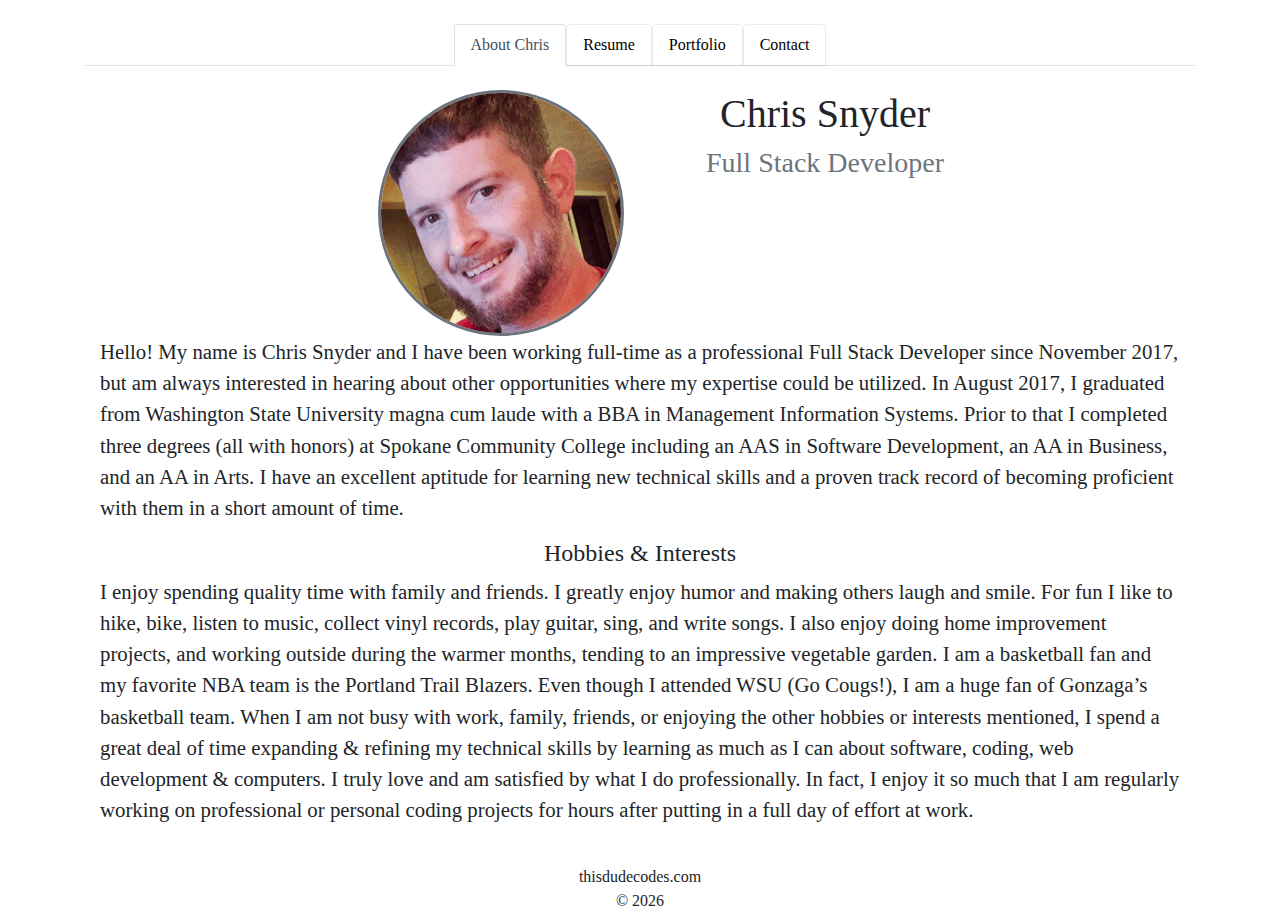
==== index.html @ 38176106 "pushing design changes to repo..." ====
<!doctype html>
<html lang="en">
<head>
    <!-- Required meta tags -->
    <meta charset="utf-8">
    <meta name="viewport" content="width=device-width, initial-scale=1, shrink-to-fit=no">

    <link rel='shortcut icon' type='image/x-icon' href='favicon.ico' />

    <!-- Bootstrap CSS -->
    <link rel="stylesheet" href="https://stackpath.bootstrapcdn.com/bootstrap/4.3.1/css/bootstrap.min.css" integrity="sha384-ggOyR0iXCbMQv3Xipma34MD+dH/1fQ784/j6cY/iJTQUOhcWr7x9JvoRxT2MZw1T" crossorigin="anonymous">

    <!--font awesome-->
    <link rel="stylesheet" href="https://use.fontawesome.com/releases/v5.8.1/css/all.css" integrity="sha384-50oBUHEmvpQ+1lW4y57PTFmhCaXp0ML5d60M1M7uH2+nqUivzIebhndOJK28anvf" crossorigin="anonymous">

    <title>Chris Snyder | Resume (thisdudecodes.com)</title>

    <!--515 px... break point to make text disappear on tabs...-->

    <style>

        .trebuchet {
            font-family: 'Trebuchet MS';
        }


        .portrait-about{
            border: 3px solid #6c757d;
        }

        h1 {
            font-size: 3rem;
        }

        h1 {
            font-size: 2.5rem;
        }

        h2.lg-headers-sub{
            font-size: 1.5rem;
        }


        .calibri {
            font-family: 'Calibri';
        }

        .main-text {
            font-size: 1.3em;
        }

        .nav-tabs .nav-link {
            border: 1px solid #00000014;
            border-top-left-radius: .25rem;
            border-top-right-radius: .25rem;
        }

        .nav-link{
            color: #000000;
        }

        .nav-link:hover{
            color: #000000;
        }

        .icon-link{
            color: #000000;
        }

        .icon-link:hover{
            color: #000000;
        }

        .badge {
            display: inline-block;
            padding: .25em .4em;
            font-size: 100%;
            font-weight: 700;
            line-height: 1;
            text-align: center;
            white-space: nowrap;
            vertical-align: baseline;
            border-radius: .25rem;
            transition: color .15s ease-in-out,background-color .15s ease-in-out,border-color .15s ease-in-out,box-shadow .15s ease-in-out;
        }

        .h3-resume {
            font-size: 1.45rem;

        }

        .resume-break{
            display:inline-block;
        }

        .rating {
            width: 150px;
            height: 30px;
            position: relative;
            margin-left: auto;
            margin-right: auto;
        }
        .stars {
            background: url(images-new/stars-newer-bg-lg.png);
            z-index: 10;
            position: absolute;
            top: 0;
            left: 0;
        }

        .back {
            background: #000000;
            border-bottom: 1px solid #ffffff;
            border-left: 1px solid #ffffff;
            border-right: 1px solid #ffffff;
            border-top: 1px solid #ffffff;

        }

        .back, .stars {
            width: 100%;
            height: 100%;
        }



        .form-control:focus {
            color: #000000;
            background-color: #fff;
            border-color: #000000;
            outline: 0;
            box-shadow: 0 0 0 0.2rem rgba(0,0,0,.20);
        }

        label.error{

            color: black;
            background-color: #d2d6da;
            padding:.5em;
            font-family: calibri;
            font-size: 1.1em;
        }

        label.resume-label {
            font-size: 1.2em;
            font-weight: 900;
        }

        .my-gallery img {
            width: 100%;
            height: auto;
            border: 2px solid #000000 !important;
        }

        /*portfolio styles*/

        a.port-links{

            color: #000000;

        }

        a.port-links:hover{
            color:#000000;
        }

        a.port-links:visited{
            color:#000000;
        }


        /*portfolio experiments...*/

        .card-img-wrap {
            overflow: hidden;
            position: relative;
        }
        .card-img-wrap:after {
            content: '';
            position: absolute;
            top: 0; left: 0; right: 0; bottom: 0;
            /*background: rgba(255,255,255,0.3);*/
            opacity: 0;
            transition: opacity .25s;
        }
        .card-img-wrap img {
            transition: transform .25s;
            width: 100%;
        }
        .card-img-wrap:hover img {
            transform: scale(1.2);

        }
        .card-img-wrap:hover:after {
            opacity: 1;

        }


        /*media queries*/

        /*max hide tab text */
        @media screen and (max-width: 499px) {
            span.tab-text {
                display: none;
            }

            .school-logo {
                width:35px;
            }

            .h3-school-title{
                font-size: 1rem;
            }


            h2.lg-headers-sub {
                font-size: 1.3rem;
            }


            h1#contact_header{
                font-size:2em;
            }

            h1#contact_header i{
                font-size:1em;
            }



            h1#resume_header{
                font-size:2em;
            }

            h1#resume_header i{
                font-size:1em;
            }


            h1#portfolio_header{
                font-size:2em;
            }

            h1#portfolio_header i{
                font-size:1em;
            }


            h2 {
                font-size:1.7rem;
            }

            img#portrait-img{
                width:150px;
            }


            h1#name_header{
                font-size:2em;
            }



            .rating {
                width: 120px;
                height: 24px;
                position: relative;
                margin-left: auto;
                margin-right: auto;
            }
            .stars {
                background: url(images-new/stars-newer-bg-lg_mobile.png);
                z-index: 10;
                position: absolute;
                top: 0;
                left: 0;
            }

            .back {
                background: #000000;
                border-bottom: 1px solid #ffffff;
                border-left: 1px solid #ffffff;
                border-right: 1px solid #ffffff;
                border-top: 1px solid #ffffff;

            }

            .back, .stars {
                width: 100%;
                height: 100%;
            }


        }

    </style>



    <!-- Global site tag (gtag.js) - Google Analytics -->
    <script async src="https://www.googletagmanager.com/gtag/js?id=UA-137370451-1"></script>
    <script>
        window.dataLayer = window.dataLayer || [];
        function gtag(){dataLayer.push(arguments);}
        gtag('js', new Date());

        gtag('config', 'UA-137370451-1');
    </script>



</head>
<body>

<br/>
<div class="container">
    <ul class="nav nav-tabs justify-content-center" id="myTab" role="tablist">
        <li class="nav-item trebuchet">
            <a class="nav-link active" id="home-tab" data-toggle="tab" href="#about-chris" role="tab" aria-controls="about-chris" aria-selected="true"><i class="fas fa-user"></i> <span class="tab-text">About Chris</span></a>
        </li>

        <li class="nav-item trebuchet">
            <a class="nav-link" id="profile-tab" data-toggle="tab" href="#resume" role="tab" aria-controls="resume" aria-selected="false"><i class="fas fa-file-alt"></i> <span class="tab-text">Resume</span></a>
        </li>


        <li class="nav-item trebuchet">
            <a class="nav-link" id="portfolio-tab" data-toggle="tab" href="#portfolio" role="tab" aria-controls="portfolio" aria-selected="false"><i class="fas fa-briefcase"></i> <span class="tab-text">Portfolio</span></a>
        </li>


        <li class="nav-item trebuchet">
            <a class="nav-link" id="contact-tab" data-toggle="tab" href="#contact" role="tab" aria-controls="contact" aria-selected="false"><i class="fas fa-envelope"></i> <span class="tab-text">Contact</span></a>
        </li>
    </ul>
    <div class="tab-content" id="myTabContent">
        <div class="tab-pane fade show active" id="about-chris" role="tabpanel" aria-labelledby="home-tab">
            <br/>
            <div class="container mx-auto">

                <div class="row">
                    <div class="col-lg-3 offset-lg-3 col-md-12 col-sm-12 col-12 order-1 order-lg-1 order-sm-1">
                        <img src="images-new/csnyder.png" id="portrait-img" class="img-fluid portrait-about mx-auto d-block rounded-circle" alt="Chris Snyder">
                    </div>

                    <div class="col-lg-4 col-md-12 col-sm-12 col-12 order-2 order-lg-2 order-sm-2 mr-3">

                        <h1 id="name_header" class="text-center trebuchet lg-headers">Chris Snyder</h1>
                        <h3 class="text-center trebuchet text-muted">Full Stack Developer</h3>
                        <h2 class="text-center">
                            <a class="icon-link" href="https://www.linkedin.com/in/chris-snyder-49956610" target="_blank"><i class="fab fa-linkedin"></i></a>
                            <a class="icon-link" href="https://github.com/iplayguitar81" target="_blank"><i class="fab fa-github-square"></i></a>
                            <a class="icon-link tab-link" href="#contact" aria-controls="contact"><i class="fas fa-envelope-square"></i></a>
                        </h2>
                    </div>

                </div>

                <div class="row">

                    <div class="col-12">
                        <p class="calibri main-text">Hello! My name is Chris Snyder and I have been working full-time as a professional Full Stack Developer since November 2017, but am always interested in hearing about other opportunities where my expertise could be utilized.  In August 2017, I graduated from Washington State University magna cum laude with a BBA in Management Information Systems.  Prior to that I completed three degrees (all with honors) at Spokane Community College including an AAS in Software Development, an AA in Business, and an AA in Arts.  I have an excellent aptitude for learning new technical skills and a proven track record of becoming proficient with them in a short amount of time.</p>

                        <h2 class="trebuchet lg-headers-sub text-center"> <i class="fas fa-guitar"></i> Hobbies &amp; Interests <i class="fas fa-bicycle"></i></h2>
                        <p class="calibri main-text">I enjoy spending quality time with family and friends.  I greatly enjoy humor and making others laugh and smile.  For fun I like to hike, bike, listen to music, collect vinyl records, play guitar, sing, and write songs.  I also enjoy doing home improvement projects, and working outside during the warmer months, tending to an impressive vegetable garden.  I am a basketball fan and my favorite NBA team is the Portland Trail Blazers.  Even though I attended WSU (Go Cougs!), I am a huge fan of Gonzaga’s basketball team.  When I am not busy with work, family, friends, or enjoying the other hobbies or interests mentioned, I spend a great deal of time expanding & refining my technical skills by learning as much as I can about software, coding, web development &amp; computers.  I truly love and am satisfied by what I do professionally.  In fact, I enjoy it so much that I am regularly working on professional or personal coding projects for hours after putting in a full day of effort at work.</p>
                    </div>

                </div>

            </div>


        </div>
        <div class="tab-pane fade" id="resume" role="tabpanel" aria-labelledby="resume-tab">
            <br/>

            <div class="container">
                <h1 id="resume_header" class="trebuchet lg-headers text-center"><i class="fas fa-file-alt"></i> Resume <a class="btn btn-sm btn-dark" href="CSnyder-Resume-March-30th-2019.pdf"><i class="fas fa-download"></i> PDF</a></h1>

            <div class="row">

                <div class="col-lg-8 col-12 mt-2">
                    <h2 class="trebuchet lg-headers"><i class="fas fa-laptop-code"></i> Experience</h2>
                    <br/>


                            <span class="badge badge-dark mb-2 trebuchet">Nov 2017 - Present</span>
                    <h3 class="trebuchet h3-resume">Full Stack Developer | <span class="resume-break">Triad Learning Systems</span></h3>
                            <p class="calibri">During my tenure with the company I have completed a multitude of projects using AWS, Bootstrap 3/4, C#, CSS3, Docker, Git, HTML5, JavaScript, jQuery, Laravel, SQL, Symfony, and VB Script.  I have maintained an exceptional level of customer service while collaborating with team members on project requirements, involving both front-end & back-end development and have successfully met or exceeded deadlines.  The projects I have completed for TLS on my own or as a collaborative effort have had a considerably positive effect on company revenue.</p>
                            <hr/>

                            <span class="badge badge-dark mb-2 trebuchet">2013 - Present</span>
                            <h3 class="trebuchet h3-resume">Freelance Web Developer</h3>
                            <p class="calibri">Since earning my first software/web development related certificate in June 2013 at Spokane Community College I have worked on several projects part time while continuing to pursue my education which has also helped me to gain experience in languages or technology that I did not learn while attending school. Some of the projects I have completed are available to view in the Portfolio section of this webpage!</p>
                            <hr/>

                            <span class="badge badge-dark mb-2 trebuchet">Jan 2010 - Feb 2012</span>
                    <h3 class="trebuchet h3-resume">IT Help Desk | <span class="resume-break">Team Spirit America</span></h3>
                            <p class="calibri">Helped staff in troubleshooting and resolving technical computing issues, repaired malfunctioning or otherwise inoperable computers and hardware when necessary, served as customer support and technical liaison to CEO, staff members and vendors. Monitored internet based lead providing partner companies that TSA did business with utilizing proprietary software.</p>
                            <hr/>


                    <h2 class="trebuchet lg-headers"> <i class="fas fa-graduation-cap"></i> Education</h2>
                    <br/>

                            <span class="badge badge-dark mb-2 trebuchet">Aug 2015 - Aug 2017</span>
                            <br/>
                    <h3 class="trebuchet h3-resume h3-school-title"><img class="img-fluid school-logo" src="images-new/wsu-icon-transparent.png" alt="Washington State University:  Go Cougs!"> Washington State University</h3>
                            <p class="calibri">I attended Washington State University starting August 2015 and completed earning my BBA in Management Information Systems magna cum laude August 2017.</p>
                            <h5 class="trebuchet text-muted">Degree Earned</h5>

                            <table class="table calibri">
                                <thead class="thead-dark">
                                <tr class="d-flex">
                                    <th class="col-4" scope="col">Degree</th>
                                    <th class="col-4" scope="col">Completed</th>
                                    <th class="col-4" scope="col">GPA</th>
                                </tr>
                                </thead>
                                <tbody>
                                <tr class="d-flex">
                                    <td class="col-4">MIS<br/>BBA<br/>(magna cum laude)</td>
                                    <td class="col-4">Aug 2017</td>
                                    <td class="col-4">3.82</td>
                                </tr>
                                </tbody>
                            </table>
                            <br/>
                            <hr/>

                            <span class="badge badge-dark mb-2 trebuchet">Jul 2012 - Jun 2015</span>
                            <br/>
                            <h3 class="trebuchet h3-resume h3-school-title"><img class="img-fluid school-logo" src="images-new/scc-logo.png" alt="Spokane Community College:  Go Squatch!"> Spokane Community College</h3>
                            <p class="calibri">I started attending Spokane Community College in July 2012 and initially decided to pursue my AAS in Software Development. In the process, I made the decision to continue pursuing my education with a goal of attending WSU.  I earned two more degrees along the way in order to earn as many of my prerequisites towards my BA as possible.</p>
                            <h5 class="trebuchet text-muted">Degrees Earned</h5>

                            <table class="table calibri">
                                <thead class="thead-dark">
                                <tr class="d-flex">
                                    <th class="col-4" scope="col">Degree</th>
                                    <th class="col-4" scope="col">Completed</th>
                                    <th class="col-4" scope="col">GPA</th>
                                </tr>
                                </thead>
                                <tbody>
                                <tr class="d-flex">
                                    <td class="col-4">Software Development<br/>AAS<br/></td>
                                    <td class="col-4">Dec 2014</td>
                                    <td class="col-4">3.88</td>
                                </tr>
                                <tr class="d-flex">
                                    <td class="col-4">Associates in Arts<br/>AA<br/></td>
                                    <td class="col-4">Jun 2015</td>
                                    <td class="col-4">—</td>
                                </tr>
                                <tr class="d-flex">
                                    <td class="col-4">Associates in Business<br/>AA<br/></td>
                                    <td class="col-4">Jun 2015</td>
                                    <td class="col-4">—</td>
                                </tr>

                                </tbody>
                            </table>
                            <h5 class="trebuchet text-muted">Certificates Earned</h5>
                            <table class="table calibri">
                                <thead class="thead-dark">
                                <tr class="d-flex">
                                    <th class="col-6" scope="col">Certificate</th>
                                    <th class="col-6" scope="col">Date Earned</th>
                                </tr>
                                </thead>
                                <tbody>
                                <tr class="d-flex">
                                    <td class="col-6">Mobile Development</td>
                                    <td class="col-6">Dec 2014</td>
                                </tr>
                                <tr class="d-flex">
                                    <td class="col-6">Web Design</td>
                                    <td class="col-6">Jun 2014</td>
                                </tr>
                                <tr class="d-flex">
                                    <td class="col-6">Web Developer</td>
                                    <td class="col-6">Mar 2014</td>
                                </tr>
                                <tr class="d-flex">
                                    <td class="col-6">.NET Developer</td>
                                    <td class="col-6">Mar 2014</td>
                                </tr>
                                <tr class="d-flex">
                                    <td class="col-6">Computer Science</td>
                                    <td class="col-6">Jun 2013</td>
                                </tr>
                                </tbody>
                            </table>

                            <h5 class="trebuchet text-muted">Scholarships</h5>
                            <table class="table calibri">
                                <thead class="thead-dark">
                                <tr class="d-flex">
                                    <th class="col-6" scope="col">Scholarship</th>
                                    <th class="col-6" scope="col">Awarded</th>
                                </tr>
                                </thead>
                                <tbody>
                                <tr class="d-flex">
                                    <td class="col-6">Community Colleges of Spokane Alumni Association Scholarship</td>
                                    <td class="col-6">2013-2014</td>
                                </tr>
                                <tr class="d-flex">
                                    <td class="col-6">Community Colleges of Spokane Alumni Association Scholarship</td>
                                    <td class="col-6">2014-2015</td>
                                </tr>
                                </tbody>
                            </table>
                            <hr/>
                    </div>

            <div class="col-lg-4 col-12">
                <h2 class="trebuchet lg-headers text-center">Skills <i class="fas fa-code"></i></h2>

                <h5 class="trebuchet text-muted">Coding</h5>
                <table class="table calibri">

                    <tbody>

                    <tr class="d-flex">
                        <td class="col-6">Aptitude to Learn Unlisted Skill</td>
                        <td class="col-6"><div class="rating"><div class="stars"></div><div class="back" style="width:98%;"></div></div></td>
                    </tr>


                    <tr class="d-flex">
                        <td class="col-6">ASP.NET MVC</td>
                        <td class="col-6"><div class="rating"><div class="stars"></div><div class="back" style="width:75%;"></div></div></td>
                    </tr>

                    <tr class="d-flex">
                        <td class="col-6">Bootstrap 3/4</td>
                        <td class="col-6"><div class="rating"><div class="stars"></div><div class="back" style="width:95%;"></div></div></td>
                    </tr>

                    <tr class="d-flex">
                        <td class="col-6">C#</td>
                        <td class="col-6"><div class="rating"><div class="stars"></div><div class="back" style="width:83%;"></div></div></td>
                    </tr>

                    <tr class="d-flex">
                        <td class="col-6">HTML5/CSS3</td>
                        <td class="col-6"><div class="rating"><div class="stars"></div><div class="back" style="width:95%;"></div></div></td>
                    </tr>

                    <tr class="d-flex">
                        <td class="col-6">Java</td>
                        <td class="col-6"><div class="rating"><div class="stars"></div><div class="back" style="width:70%;"></div></div></td>
                    </tr>

                    <tr class="d-flex">
                        <td class="col-6">Javascript</td>
                        <td class="col-6"><div class="rating"><div class="stars"></div><div class="back" style="width:92%;"></div></div></td>
                    </tr>

                    <tr class="d-flex">
                        <td class="col-6">jQuery</td>
                        <td class="col-6"><div class="rating"><div class="stars"></div><div class="back" style="width:95%;"></div></div></td>
                    </tr>

                    <tr class="d-flex">
                        <td class="col-6">Laravel</td>
                        <td class="col-6"><div class="rating"><div class="stars"></div><div class="back" style="width:95%;"></div></div></td>
                    </tr>

                    <tr class="d-flex">
                        <td class="col-6">PHP</td>
                        <td class="col-6"><div class="rating"><div class="stars"></div><div class="back" style="width:85%;"></div></div></td>
                    </tr>


                    <tr class="d-flex">
                        <td class="col-6">Responsive Design</td>
                        <td class="col-6"><div class="rating"><div class="stars"></div><div class="back" style="width:90%;"></div></div></td>
                    </tr>

                    <tr class="d-flex">
                        <td class="col-6">Ruby</td>
                        <td class="col-6"><div class="rating"><div class="stars"></div><div class="back" style="width:80%;"></div></div></td>
                    </tr>


                    <tr class="d-flex">
                        <td class="col-6">Ruby on Rails</td>
                        <td class="col-6"><div class="rating"><div class="stars"></div><div class="back" style="width:85%;"></div></div></td>
                    </tr>


                    <tr class="d-flex">
                        <td class="col-6">SQL</td>
                        <td class="col-6"><div class="rating"><div class="stars"></div><div class="back" style="width:85%;"></div></div></td>
                    </tr>

                    <tr class="d-flex">
                        <td class="col-6">Symfony</td>
                        <td class="col-6"><div class="rating"><div class="stars"></div><div class="back" style="width:85%;"></div></div></td>
                    </tr>


                    <tr class="d-flex">
                        <td class="col-6">Visual Basic</td>
                        <td class="col-6"><div class="rating"><div class="stars"></div><div class="back" style="width:75%;"></div></div></td>
                    </tr>

                    <tr class="d-flex">
                        <td class="col-6">Wordpress</td>
                        <td class="col-6"><div class="rating"><div class="stars"></div><div class="back" style="width:80%;"></div></div></td>
                    </tr>

                    </tbody>
                </table>

                <h5 class="trebuchet text-muted">Methodologies/DevOps</h5>
                <table class="table calibri">

                    <tbody>

                    <tr class="d-flex">
                        <td class="col-6">Agile Development</td>
                        <td class="col-6"><div class="rating"><div class="stars"></div><div class="back" style="width:95%;"></div></div></td>
                    </tr>

                    <tr class="d-flex">
                        <td class="col-6">Docker</td>
                        <td class="col-6"><div class="rating"><div class="stars"></div><div class="back" style="width:80%;"></div></div></td>
                    </tr>

                    <tr class="d-flex">
                        <td class="col-6">LEMP</td>
                        <td class="col-6"><div class="rating"><div class="stars"></div><div class="back" style="width:80%;"></div></div></td>
                    </tr>


                    <tr class="d-flex">
                        <td class="col-6">VPS</td>
                        <td class="col-6"><div class="rating"><div class="stars"></div><div class="back" style="width:85%;"></div></div></td>
                    </tr>



                    </tbody>
                </table>


                <h5 class="trebuchet text-muted">Software</h5>
                <table class="table calibri">

                    <tbody>

                    <tr class="d-flex">
                        <td class="col-6">Adobe Flash</td>
                        <td class="col-6"><div class="rating"><div class="stars"></div><div class="back" style="width:70%;"></div></div></td>
                    </tr>

                    <tr class="d-flex">
                        <td class="col-6">Adobe Photoshop</td>
                        <td class="col-6"><div class="rating"><div class="stars"></div><div class="back" style="width:75%;"></div></div></td>
                    </tr>

                    <tr class="d-flex">
                        <td class="col-6">Git/Github</td>
                        <td class="col-6"><div class="rating"><div class="stars"></div><div class="back" style="width:90%;"></div></div></td>
                    </tr>

                    <tr class="d-flex">
                        <td class="col-6">JetBrains IDE's</td>
                        <td class="col-6"><div class="rating"><div class="stars"></div><div class="back" style="width:80%;"></div></div></td>
                    </tr>

                    <tr class="d-flex">
                        <td class="col-6">Legacy Systems</td>
                        <td class="col-6"><div class="rating"><div class="stars"></div><div class="back" style="width:85%;"></div></div></td>
                    </tr>

                    <tr class="d-flex">
                        <td class="col-6">Microsoft Office</td>
                        <td class="col-6"><div class="rating"><div class="stars"></div><div class="back" style="width:90%;"></div></div></td>
                    </tr>

                    <tr class="d-flex">
                        <td class="col-6">Microsoft Project</td>
                        <td class="col-6"><div class="rating"><div class="stars"></div><div class="back" style="width:70%;"></div></div></td>
                    </tr>

                    <tr class="d-flex">
                        <td class="col-6">Microsoft Visio</td>
                        <td class="col-6"><div class="rating"><div class="stars"></div><div class="back" style="width:70%;"></div></div></td>
                    </tr>

                    <tr class="d-flex">
                        <td class="col-6">SQL Server</td>
                        <td class="col-6"><div class="rating"><div class="stars"></div><div class="back" style="width:75%;"></div></div></td>
                    </tr>

                    <tr class="d-flex">
                        <td class="col-6">Tableau</td>
                        <td class="col-6"><div class="rating"><div class="stars"></div><div class="back" style="width:80%;"></div></div></td>
                    </tr>

                    <tr class="d-flex">
                        <td class="col-6">Tower</td>
                        <td class="col-6"><div class="rating"><div class="stars"></div><div class="back" style="width:80%;"></div></div></td>
                    </tr>

                    <tr class="d-flex">
                        <td class="col-6">Visual Studio</td>
                        <td class="col-6"><div class="rating"><div class="stars"></div><div class="back" style="width:80%;"></div></div></td>
                    </tr>

                    <tr class="d-flex">
                        <td class="col-6">VS Code</td>
                        <td class="col-6"><div class="rating"><div class="stars"></div><div class="back" style="width:80%;"></div></div></td>
                    </tr>


                    </tbody>
                </table>

                <h5 class="trebuchet text-muted">Operating Systems</h5>
                <table class="table calibri">

                    <tbody>

                    <tr class="d-flex">
                        <td class="col-6">Android</td>
                        <td class="col-6"><div class="rating"><div class="stars"></div><div class="back" style="width:90%;"></div></div></td>
                    </tr>
                    <tr class="d-flex">
                        <td class="col-6">iOS</td>
                        <td class="col-6"><div class="rating"><div class="stars"></div><div class="back" style="width:95%;"></div></div></td>
                    </tr>

                    <tr class="d-flex">
                        <td class="col-6">Mac</td>
                        <td class="col-6"><div class="rating"><div class="stars"></div><div class="back" style="width:95%;"></div></div></td>
                    </tr>

                    <tr class="d-flex">
                        <td class="col-6">Windows</td>
                        <td class="col-6"><div class="rating"><div class="stars"></div><div class="back" style="width:95%;"></div></div></td>
                    </tr>


                    </tbody>

                </table>

                <h5 class="trebuchet text-muted">Business</h5>
                <table class="table calibri">

                    <tbody>

                    <tr class="d-flex">
                        <td class="col-6">Ability to Meet Deadlines</td>
                        <td class="col-6"><div class="rating"><div class="stars"></div><div class="back" style="width:100%;"></div></div></td>
                    </tr>

                    <tr class="d-flex">
                        <td class="col-6">Attention to Detail</td>
                        <td class="col-6"><div class="rating"><div class="stars"></div><div class="back" style="width:100%;"></div></div></td>
                    </tr>

                    <tr class="d-flex">
                        <td class="col-6">Collaboration</td>
                        <td class="col-6"><div class="rating"><div class="stars"></div><div class="back" style="width:100%;"></div></div></td>
                    </tr>

                    <tr class="d-flex">
                        <td class="col-6">Customer Service</td>
                        <td class="col-6"><div class="rating"><div class="stars"></div><div class="back" style="width:100%;"></div></div></td>
                    </tr>

                    <tr class="d-flex">
                        <td class="col-6">Learning New Skills</td>
                        <td class="col-6"><div class="rating"><div class="stars"></div><div class="back" style="width:100%;"></div></div></td>
                    </tr>

                    <tr class="d-flex">
                        <td class="col-6">Management Experience</td>
                        <td class="col-6"><div class="rating"><div class="stars"></div><div class="back" style="width:80%;"></div></div></td>
                    </tr>

                    <tr class="d-flex">
                        <td class="col-6">Organization</td>
                        <td class="col-6"><div class="rating"><div class="stars"></div><div class="back" style="width:98%;"></div></div></td>
                    </tr>

                    <tr class="d-flex">
                        <td class="col-6">Phone Etiquette</td>
                        <td class="col-6"><div class="rating"><div class="stars"></div><div class="back" style="width:95%;"></div></div></td>
                    </tr>


                    <tr class="d-flex">
                        <td class="col-6">Responsible</td>
                        <td class="col-6"><div class="rating"><div class="stars"></div><div class="back" style="width:100%;"></div></div></td>
                    </tr>

                    <tr class="d-flex">
                        <td class="col-6">Team work</td>
                        <td class="col-6"><div class="rating"><div class="stars"></div><div class="back" style="width:100%;"></div></div></td>
                    </tr>

                    <tr class="d-flex">
                        <td class="col-6">Typing <br/>(90+ WPM)</td>
                        <td class="col-6"><div class="rating"><div class="stars"></div><div class="back" style="width:99%;"></div></div></td>
                    </tr>


                    </tbody>
                </table>

            </div>

                </div>

            </div>

        </div>

        <div class="tab-pane fade" id="portfolio" role="tabpanel" aria-labelledby="portfolio-tab">
            <br/>
            <h1 id="portfolio_header" class="text-center trebuchet lg-headers"><i class="fas fa-briefcase"></i> Portfolio</h1>
            <p class="main-text calibri">This section is dedicated to some of the work I have completed and felt appropriate to showcase.  If you click on a project image on this page, a navigable gallery will be displayed.  Each image in a gallery includes a  description of the pictured page.  If you click on an accompanying 'More Info' button then you will be able to read more about a particular project.</p>

           <!--beginning of portfolio galleries-->
            <div class="row mx-auto">



                <div class="col-sm-12 mt-5 col-md-6">

                    <div class="my-gallery" itemscope itemtype="http://schema.org/ImageGallery">


                        <figure itemprop="associatedMedia" itemscope itemtype="http://schema.org/ImageObject">
                            <a href="images-new/triad-behavioral-health-home.png" itemprop="contentUrl" data-size="995x2979">
                                <img src="images-new/triad-behavioral-health-main.png" itemprop="thumbnail" alt="Bootstrap 4 Custom Triad Behavioral Health theme" />
                            </a>
                            <figcaption itemprop="caption description">Custom Bootstrap 4 Theme/Laravel Site<br/> Triad Behavioral Health home page</figcaption>
                        </figure>

                        <figure style="display:none;" itemprop="associatedMedia" itemscope itemtype="http://schema.org/ImageObject">
                            <a href="images-new/triad-behavioral-health-custom-dropdown-example.png" itemprop="contentUrl" data-size="937x544">
                                <img src="images-new/triad-behavioral-health-custom-dropdown-example.png" itemprop="thumbnail" alt="Bootstrap 4 Custom Triad Behavioral Health theme" />
                            </a>
                            <figcaption itemprop="caption description">Custom Bootstrap 4 Theme/Laravel Site<br/> TBH Custom dropdown upper navigation menu example</figcaption>
                        </figure>




                        <figure style="display:none;" itemprop="associatedMedia" itemscope itemtype="http://schema.org/ImageObject">
                            <a href="images-new/triad-behavioral-health-who_we_are.png" itemprop="contentUrl" data-size="995x2805">
                                <img src="images-new/triad-behavioral-health-who_we_are.png" itemprop="thumbnail" alt="Image description" />
                            </a>
                            <figcaption itemprop="caption description">Custom Bootstrap 4 Theme/Laravel Site <br/>TBH Who We Are page</figcaption>
                        </figure>


                        <figure style="display:none;" itemprop="associatedMedia" itemscope itemtype="http://schema.org/ImageObject">
                            <a href="images-new/triad-behavioral-health-our_story.png" itemprop="contentUrl" data-size="995x3493">
                                <img src="images-new/triad-behavioral-health-our_story.png" itemprop="thumbnail" alt="Image description" />
                            </a>
                            <figcaption itemprop="caption description">Custom Bootstrap 4 Theme/Laravel Site <br/>TBH Our Story page</figcaption>
                        </figure>

                        <figure style="display:none;" itemprop="associatedMedia" itemscope itemtype="http://schema.org/ImageObject">
                            <a href="images-new/triad-behavioral-health-our_experts.png" itemprop="contentUrl" data-size="995x16640">
                                <img src="images-new/triad-behavioral-health-our_experts.png" itemprop="thumbnail" alt="Image description" />
                            </a>
                            <figcaption itemprop="caption description">Custom Bootstrap 4 Theme/Laravel Site <br/>TBH Our Experts page </figcaption>
                        </figure>


                        <figure style="display:none;" itemprop="associatedMedia" itemscope itemtype="http://schema.org/ImageObject">
                            <a href="images-new/triad-behavioral-health-our_leadership.png" itemprop="contentUrl" data-size="995x4428">
                                <img src="images-new/triad-behavioral-health-our_leadership.png" itemprop="thumbnail" alt="Image description" />
                            </a>
                            <figcaption itemprop="caption description">Custom Bootstrap 4 Theme/Laravel Site <br/>TBH Our Leadership page </figcaption>
                        </figure>


                        <figure style="display:none;" itemprop="associatedMedia" itemscope itemtype="http://schema.org/ImageObject">
                            <a href="images-new/triad-behavioral-health-our_brands.png" itemprop="contentUrl" data-size="995x3240">
                                <img src="images-new/triad-behavioral-health-our_brands.png" itemprop="thumbnail" alt="Image description" />
                            </a>
                            <figcaption itemprop="caption description">Custom Bootstrap 4 Theme/Laravel Site <br/>TBH Our Brands page</figcaption>
                        </figure>


                        <figure style="display:none;" itemprop="associatedMedia" itemscope itemtype="http://schema.org/ImageObject">
                            <a href="images-new/triad-behavioral-health-research_institute.png" itemprop="contentUrl" data-size="995x2993">
                                <img src="images-new/triad-behavioral-health-research_institute.png" itemprop="thumbnail" alt="Image description" />
                            </a>
                            <figcaption itemprop="caption description">Custom Bootstrap 4 Theme/Laravel Site <br/>TBH Research Institute page</figcaption>
                        </figure>


                        <figure style="display:none;" itemprop="associatedMedia" itemscope itemtype="http://schema.org/ImageObject">
                            <a href="images-new/triad-behavioral-health-why_partner_with_triad.png" itemprop="contentUrl" data-size="995x1538">
                                <img src="images-new/triad-behavioral-health-why_partner_with_triad.png" itemprop="thumbnail" alt="Image description" />
                            </a>
                            <figcaption itemprop="caption description">Custom Bootstrap 4 Theme/Laravel Site<br/> TBH "Why Partner with Triad?" page </figcaption>
                        </figure>


                        <figure style="display:none;" itemprop="associatedMedia" itemscope itemtype="http://schema.org/ImageObject">
                            <a href="images-new/triad-behavioral-health-educational_partnerships.png" itemprop="contentUrl" data-size="995x4641">
                                <img src="images-new/triad-behavioral-health-educational_partnerships.png" itemprop="thumbnail" alt="Image description" />
                            </a>
                            <figcaption itemprop="caption description">Custom Bootstrap 4 Theme/Laravel Site<br/> TBH Educational Partnership contact page with reCAPTCHA </figcaption>
                        </figure>


                        <figure style="display:none;" itemprop="associatedMedia" itemscope itemtype="http://schema.org/ImageObject">
                            <a href="images-new/triad-behavioral-health-organizational_partnerships.png" itemprop="contentUrl" data-size="995x4827">
                                <img src="images-new/triad-behavioral-health-organizational_partnerships.png" itemprop="thumbnail" alt="Image description" />
                            </a>
                            <figcaption itemprop="caption description">Custom Bootstrap 4 Theme/Laravel Site<br/> TBH Organizational Partnership contact page with reCAPTCHA </figcaption>
                        </figure>


                        <figure style="display:none;" itemprop="associatedMedia" itemscope itemtype="http://schema.org/ImageObject">
                            <a href="images-new/triad-behavioral-health-valued_partners.png" itemprop="contentUrl" data-size="995x1319">
                                <img src="images-new/triad-behavioral-health-valued_partners.png" itemprop="thumbnail" alt="Image description" />
                            </a>
                            <figcaption itemprop="caption description">Custom Bootstrap 4 Theme/Laravel Site<br/> TBH Valued Partners/testimonials preview page</figcaption>
                        </figure>


                        <figure style="display:none;" itemprop="associatedMedia" itemscope itemtype="http://schema.org/ImageObject">
                            <a href="images-new/triad-behavioral-health-testimonials.png" itemprop="contentUrl" data-size="995x2297">
                                <img src="images-new/triad-behavioral-health-testimonials.png" itemprop="thumbnail" alt="Image description" />
                            </a>
                            <figcaption itemprop="caption description">Custom Bootstrap 4 Theme/Laravel Site<br/> TBH Testimonials page </figcaption>
                        </figure>


                        <figure style="display:none;" itemprop="associatedMedia" itemscope itemtype="http://schema.org/ImageObject">
                            <a href="images-new/triad-behavioral-health-contact.png" itemprop="contentUrl" data-size="995x1494">
                                <img src="images-new/triad-behavioral-health-contact.png" itemprop="thumbnail" alt="Image description" />
                            </a>
                            <figcaption itemprop="caption description">Custom Bootstrap 4 Theme/Laravel Site<br/> TBH Contact page with reCAPTCHA </figcaption>
                        </figure>


                        <figure style="display:none;" itemprop="associatedMedia" itemscope itemtype="http://schema.org/ImageObject">
                            <a href="images-new/triad-behavioral-health-sitemap.png" itemprop="contentUrl" data-size="995x1734">
                                <img src="images-new/triad-behavioral-health-sitemap.png" itemprop="thumbnail" alt="Image description" />
                            </a>
                            <figcaption itemprop="caption description">Custom Bootstrap 4 Theme/Laravel Site<br/> TBH Sitemap page </figcaption>
                        </figure>

                    </div>

                    <h6 class="trebuchet">Custom Bootstrap 4 Theme/Laravel Site<br/><a href="https://www.triadbehavioralhealth.com" class="port-links" target="_blank">TriadBehavioralHealth.com</a></h6>
                    <a href="#demo11" class="btn btn-dark" data-toggle="collapse">More Info</a>
                    <div id="demo11" class="collapse calibri">
                        <br/>
                        <p>This was the first project I completed at Triad Behavioral Health.  It is a custom Bootstrap 4 theme that is based off of mockups provided to me by the company's graphic designers.  The site is fully responsive and I am quite proud of how it turned out.  It is practically a pixel perfect representation of the design mockups I was given.  I learned a lot about Bootstrap 4 in the process of creating this site, and particularly how to stack elements in my desired orders at different screen sizes.  This site can be viewed at: <br/><a href="https://www.triadbehavioralhealth.com" target="_blank">https://www.triadbehavioralhealth.com</a></p></div>
                </div>



                <div class="col-sm-12 mt-5 col-md-6">

                    <div class="my-gallery" itemscope itemtype="http://schema.org/ImageGallery">

                        <figure itemprop="associatedMedia" itemscope itemtype="http://schema.org/ImageObject">
                            <a href="images-new/video-admin-playlist-home.png" itemprop="contentUrl" data-size="1068x823">
                                <img src="images-new/tbh-video-admin-main.png" itemprop="thumbnail" alt="TBH/TLS Audio Admin Interface" />
                            </a>
                            <figcaption itemprop="caption description">Laravel Video Admin AWS S3 Interface<br/> TBH playlist admin CRUD</figcaption>
                        </figure>

                        <figure style="display:none;" itemprop="associatedMedia" itemscope itemtype="http://schema.org/ImageObject">
                            <a href="images-new/create-video.png" itemprop="contentUrl" data-size="1069x837">
                                <img src="images-new/create-video.png" itemprop="thumbnail" alt="Image description" />
                            </a>
                            <figcaption itemprop="caption description">Laravel Video Admin AWS S3 Interface<br/> TBH Create/Upload Video (mp4) to S3 page</figcaption>
                        </figure>

                        <figure style="display:none;" itemprop="associatedMedia" itemscope itemtype="http://schema.org/ImageObject">
                            <a href="images-new/create-video-license.png" itemprop="contentUrl" data-size="1069x823">
                                <img src="images-new/create-video-license.png" itemprop="thumbnail" alt="Image description" />
                            </a>
                            <figcaption itemprop="caption description">Laravel Video Admin AWS S3 Interface<br/> TBH Create Video License page </figcaption>
                        </figure>


                        <figure style="display:none;" itemprop="associatedMedia" itemscope itemtype="http://schema.org/ImageObject">
                            <a href="images-new/create-playlist-based-on-video-license.png" itemprop="contentUrl" data-size="1069x823">
                                <img src="images-new/create-playlist-based-on-video-license.png" itemprop="thumbnail" alt="Image description" />
                            </a>
                            <figcaption itemprop="caption description">Laravel Video Admin AWS S3 Interface<br/> TBH Create Video Playlist (name) w/ Associated License (one-to-many- - one license has many playlists) page </figcaption>
                        </figure>


                        <figure style="display:none;" itemprop="associatedMedia" itemscope itemtype="http://schema.org/ImageObject">
                            <a href="images-new/edit-video.png" itemprop="contentUrl" data-size="1069x1394">
                                <img src="images-new/edit-video.png" itemprop="thumbnail" alt="Image description" />
                            </a>
                            <figcaption itemprop="caption description">Laravel Video Admin AWS S3 Interface<br/> TBH Edit/Preview/Replace/Upload Video (mp4) to S3 page</figcaption>
                        </figure>

                        <figure style="display:none;" itemprop="associatedMedia" itemscope itemtype="http://schema.org/ImageObject">
                            <a href="images-new/view-all-videos-pagination.png" itemprop="contentUrl" data-size="1069x4200">
                                <img src="images-new/view-all-videos-pagination.png" itemprop="thumbnail" alt="Image description" />
                            </a>
                            <figcaption itemprop="caption description">Laravel Video Admin AWS S3 Interface<br/> TBH Index/Preview All Uploaded Videos page</figcaption>
                        </figure>

                        <figure style="display:none;" itemprop="associatedMedia" itemscope itemtype="http://schema.org/ImageObject">
                            <a href="images-new/playlist-video-admin.png" itemprop="contentUrl" data-size="1069x3558">
                                <img src="images-new/playlist-video-admin.png" itemprop="thumbnail" alt="Image description" />
                            </a>
                            <figcaption itemprop="caption description">Laravel Video Admin AWS S3 Interface<br/> TBH Edit/Preview/Replace/Playlist Videos page</figcaption>
                        </figure>


                        <figure style="display:none;" itemprop="associatedMedia" itemscope itemtype="http://schema.org/ImageObject">
                            <a href="images-new/custom-alert-confirmation-message.png" itemprop="contentUrl" data-size="1069x823">
                                <img src="images-new/custom-alert-confirmation-message.png" itemprop="thumbnail" alt="Image description" />
                            </a>
                            <figcaption itemprop="caption description">Laravel Video Admin AWS S3 Interface<br/> TBH Custom Delete Alert Confirmation message box. "Danger Will Robinson!" :) </figcaption>
                        </figure>

                        <figure style="display:none;" itemprop="associatedMedia" itemscope itemtype="http://schema.org/ImageObject">
                            <a href="images-new/public-facing-video-player-playlist-custom-devo.png" itemprop="contentUrl" data-size="1069x1407">
                                <img src="images-new/public-facing-video-player-playlist-custom-devo.png" itemprop="thumbnail" alt="Image description" />
                            </a>
                            <figcaption itemprop="caption description">Laravel Video Public Desktop<br/> TBH Video Custom Audio Player of Playlist Public Facing Bootstrap 4/Responsive </figcaption>
                        </figure>

                        <figure style="display:none;" itemprop="associatedMedia" itemscope itemtype="http://schema.org/ImageObject">
                            <a href="images-new/mobile-video-public.png" itemprop="contentUrl" data-size="476x991">
                                <img src="images-new/mobile-video-public.png" itemprop="thumbnail" alt="Image description" />
                            </a>
                            <figcaption itemprop="caption description">Laravel Video Admin Public Mobile<br/> TBH Audio Custom Audio Player of Playlist Public Facing Mobile-friendly/Responsive Bootstrap 4 Xcode iPhone simulation :)</figcaption>
                        </figure>



                    </div>
                    <h6 class="trebuchet">Laravel TBH Video Admin AWS S3 Interface<br/> One-to-Many (one license can have many playlists).<br/> Many-to-Many (many playlists can have many videos)</h6>
                    <a href="#demo15" class="btn btn-dark" data-toggle="collapse">More Info</a>
                    <div id="demo15" class="collapse calibri">
                        <br/>
                        <p>With this work project (along with the proceeding Laravel Audio Admin AWS S3 Interface), I learned quite a bit about how to get more complex database relationships to work with Laravel/Eloquent ORM.  This required the use of a many-to-many relationship to store information about the video and the playlist associated with it in a pivot table.  It also required a one-to-many relationship so that one license could have many playlists associated with it.  This admin interface was replacing a third-party paid service that the company had used for years to store video files of instructional lectures.  This admin interface is useful because it also stores the video files on AWS S3, and behaves as a true CRUD app both in the database and on the S3 side when Creating, Reading, Updating, or Deleting (cascade deletion of related parent/child records, and files- - depending on what is deleted) Videos. In my capacity as a developer on this project, I was 'full-stack' in the truest sense.  I created the database structure, coded the back-end, and front-end from scratch with limited direction.  This project was completed in March/April 2019.</p></div>
                </div>




                <div class="col-sm-12 mt-5 col-md-6">

                    <div class="my-gallery" itemscope itemtype="http://schema.org/ImageGallery">

                        <figure itemprop="associatedMedia" itemscope itemtype="http://schema.org/ImageObject">
                            <a href="images-new/playlist-admin-crud-hub.png" itemprop="contentUrl" data-size="1241x823">
                                <img src="images-new/tbh-audio-main.png" itemprop="thumbnail" alt="TBH/TLS Audio Admin Interface" />
                            </a>
                            <figcaption itemprop="caption description">Laravel Audio Admin AWS S3 Interface<br/> TBH playlist admin CRUD</figcaption>
                        </figure>

                        <figure style="display:none;" itemprop="associatedMedia" itemscope itemtype="http://schema.org/ImageObject">
                            <a href="images-new/add-track.png" itemprop="contentUrl" data-size="1241x837">
                                <img src="images-new/add-track.png" itemprop="thumbnail" alt="Image description" />
                            </a>
                            <figcaption itemprop="caption description">Laravel Audio Admin AWS S3 Interface<br/> TBH Create/Upload Track to S3 page</figcaption>
                        </figure>

                        <figure style="display:none;" itemprop="associatedMedia" itemscope itemtype="http://schema.org/ImageObject">
                            <a href="images-new/add-license.png" itemprop="contentUrl" data-size="1241x823">
                                <img src="images-new/add-license.png" itemprop="thumbnail" alt="Image description" />
                            </a>
                            <figcaption itemprop="caption description">Laravel Audio Admin AWS S3 Interface<br/> TBH Create Audio License page </figcaption>
                        </figure>


                        <figure style="display:none;" itemprop="associatedMedia" itemscope itemtype="http://schema.org/ImageObject">
                            <a href="images-new/add-playlist-by-license.png" itemprop="contentUrl" data-size="1241x823">
                                <img src="images-new/add-playlist-by-license.png" itemprop="thumbnail" alt="Image description" />
                            </a>
                            <figcaption itemprop="caption description">Laravel Audio Admin AWS S3 Interface<br/> TBH Create Playlist (name) w/ Associated License (one-to-many- - one license has many playlists) page </figcaption>
                        </figure>


                        <figure style="display:none;" itemprop="associatedMedia" itemscope itemtype="http://schema.org/ImageObject">
                            <a href="images-new/edit-track.png" itemprop="contentUrl" data-size="1241x823">
                                <img src="images-new/edit-track.png" itemprop="thumbnail" alt="Image description" />
                            </a>
                            <figcaption itemprop="caption description">Laravel Audio Admin AWS S3 Interface<br/> TBH Edit/Preview/Replace/Upload Audio Track to S3 page</figcaption>
                        </figure>

                        <figure style="display:none;" itemprop="associatedMedia" itemscope itemtype="http://schema.org/ImageObject">
                            <a href="images-new/tracks-preview-index-page.png" itemprop="contentUrl" data-size="1241x2017">
                                <img src="images-new/tracks-preview-index-page.png" itemprop="thumbnail" alt="Image description" />
                            </a>
                            <figcaption itemprop="caption description">Laravel Audio Admin AWS S3 Interface<br/> TBH Index/Preview All Uploaded Audio Tracks page</figcaption>
                        </figure>

                        <figure style="display:none;" itemprop="associatedMedia" itemscope itemtype="http://schema.org/ImageObject">
                            <a href="images-new/playlist-edit-add-tracks.png" itemprop="contentUrl" data-size="1241x1514">
                                <img src="images-new/playlist-edit-add-tracks.png" itemprop="thumbnail" alt="Image description" />
                            </a>
                            <figcaption itemprop="caption description">Laravel Audio Admin AWS S3 Interface<br/> TBH Edit/Preview/Replace/Playlist Tracks page</figcaption>
                        </figure>


                        <figure style="display:none;" itemprop="associatedMedia" itemscope itemtype="http://schema.org/ImageObject">
                            <a href="images-new/custom-error-messages-on-delete.png" itemprop="contentUrl" data-size="1241x823">
                                <img src="images-new/custom-error-messages-on-delete.png" itemprop="thumbnail" alt="Image description" />
                            </a>
                            <figcaption itemprop="caption description">Laravel Audio Admin AWS S3 Interface<br/> TBH Custom Delete Alert Confirmation message box. "Danger Will Robinson!" :) </figcaption>
                        </figure>

                        <figure style="display:none;" itemprop="associatedMedia" itemscope itemtype="http://schema.org/ImageObject">
                            <a href="images-new/public-playlist-custom-audio-player.png" itemprop="contentUrl" data-size="1241x953">
                                <img src="images-new/public-playlist-custom-audio-player.png" itemprop="thumbnail" alt="Image description" />
                            </a>
                            <figcaption itemprop="caption description">Laravel TBH Audio Public Desktop<br/> TBH Audio Custom Audio Player of Playlist Public Facing Bootstrap 4/Responsive </figcaption>
                        </figure>

                        <figure style="display:none;" itemprop="associatedMedia" itemscope itemtype="http://schema.org/ImageObject">
                            <a href="images-new/mobile-audio-tbh-audio_admin.png" itemprop="contentUrl" data-size="464x942">
                                <img src="images-new/mobile-audio-tbh-audio_admin.png" itemprop="thumbnail" alt="Image description" />
                            </a>
                            <figcaption itemprop="caption description">Laravel TBH Audio Admin Public Mobile<br/> TBH Audio Custom Audio Player of Playlist Public Facing Mobile-friendly/Responsive Bootstrap 4 Xcode iPhone simulation :)</figcaption>
                        </figure>



                    </div>
                    <h6 class="trebuchet">Laravel Audio Admin AWS S3 Interface<br/> One-to-Many (one license can have many playlists).<br/> Many-to-Many (many playlists can have many audio tracks)</h6>
                    <a href="#demo12" class="btn btn-dark" data-toggle="collapse">More Info</a>
                    <div id="demo12" class="collapse calibri">
                        <br/>
                        <p>With this work project (along with the preceeding Laravel Video Admin AWS S3 Interface),  I learned quite a bit about how to get more complex database relationships to work with Laravel/Eloquent ORM.  This required the use of a many-to-many relationship to store information about the track and the playlist associated with it in a pivot table.  It also required a one-to-many relationship so that one license could have many playlists associated with it.  This admin interface was replacing a third-party paid service that the company had used for years to store audio files for instructional recordings.  This admin interface is useful because it also stores the audio files on AWS S3, and behaves as a true CRUD app both in the database and on the S3 side when Creating, Reading, Updating, or Deleting (cascade deletion of related parent/child records, and files- - depending on what is deleted) Tracks.  In my capacity as a developer on this project, I was 'full-stack' in the truest sense.  I created the database structure, coded the back-end, and front-end from scratch with limited direction.  This project was completed in February 2019.</p></div>
                </div>


                <div class="col-sm-12 mt-5 col-md-6">

                    <div class="my-gallery" itemscope itemtype="http://schema.org/ImageGallery">

                        <figure itemprop="associatedMedia" itemscope itemtype="http://schema.org/ImageObject">
                            <a href="images-new/tbh-finance-reporting-csv-tool.png" itemprop="contentUrl" data-size="1241x823">
                                <img src="images-new/tbh-finance-reporting-main.png" itemprop="thumbnail" alt="TBH Finance Crystal Reports replacement" />
                            </a>
                            <figcaption itemprop="caption description">TBH Crystal Reports replacement<br/> Page where most reports are run from... select desired report from dropdown, enter a date range, then click the 'Download Report' button to download a CSV.</figcaption>
                        </figure>

                        <figure style="display:none;" itemprop="associatedMedia" itemscope itemtype="http://schema.org/ImageObject">
                            <a href="images-new/tbh-finance-reporting-by-state.png" itemprop="contentUrl" data-size="1241x823">
                                <img src="images-new/tbh-finance-reporting-by-state.png" itemprop="thumbnail" alt="Image description" />
                            </a>
                            <figcaption itemprop="caption description">TBH Crystal Reports replacement<br/> State based report.  First select desired state from dropdown, enter a date range, then click the 'Download Report' button to download a CSV.</figcaption>
                        </figure>


                    </div>
                    <h6 class="trebuchet">TBH Crystal Reports Replacement<br/> Laravel/PHP</h6>
                    <a href="#demo13" class="btn btn-dark" data-toggle="collapse">More Info</a>
                    <div id="demo13" class="collapse calibri">
                        <br/>
                        <p>I created this internal reporting tool for TBH to better centralize several reports that the company's Accounting department utilizes in their daily duties.   It was also coded to be a more user-friendly experience when compared with Crystal Reports, which the company had been using before this app was introduced.  When a report is selected and a date range has been entered it will query the relevant database tables and generate a CSV file for easy viewing in Microsoft Excel.  I wrote the CSV creation script in vanilla PHP using the best practices instead of utilizing a Laravel package.</p></div>
                </div>


                <div class="col-sm-12 mt-5 col-md-6">

                    <div class="my-gallery" itemscope itemtype="http://schema.org/ImageGallery">

                        <figure itemprop="associatedMedia" itemscope itemtype="http://schema.org/ImageObject">
                            <a href="images-new/tbh-timesheet-generator.png" itemprop="contentUrl" data-size="1241x823">
                                <img src="images-new/tbh-timesheet-generator-main.png" itemprop="thumbnail" alt="TBH/TLS Timesheet PDF generator" />
                            </a>
                            <figcaption itemprop="caption description">Laravel Calendar based Timesheet PDF Generator<br/> Home/navigation page to appropriate timesheet generation Calendar.</figcaption>
                        </figure>

                        <figure style="display:none;" itemprop="associatedMedia" itemscope itemtype="http://schema.org/ImageObject">
                            <a href="images-new/tbh-timesheet-generator-hourly-calendar.png" itemprop="contentUrl" data-size="1256x1524">
                                <img src="images-new/tbh-timesheet-generator-hourly-calendar.png" itemprop="thumbnail" alt="Image description" />
                            </a>
                            <figcaption itemprop="caption description">Laravel Calendar based Timesheet PDF Generator<br/> Hourly calendar PDF generation view.  You may select from the dropdown for each date any hours worked, sick, vacation, or Other (portion or whole days), and enter a note explaining Other types of absences.</figcaption>
                        </figure>

                        <figure style="display:none;" itemprop="associatedMedia" itemscope itemtype="http://schema.org/ImageObject">
                            <a href="images-new/tbh-timesheet-generator-hourly-calendar-filled-out.png" itemprop="contentUrl" data-size="1256x1524">
                                <img src="images-new/tbh-timesheet-generator-hourly-calendar-filled-out.png" itemprop="thumbnail" alt="Image description" />
                            </a>
                            <figcaption itemprop="caption description">Laravel Calendar based Timesheet PDF Generator<br/> Hourly calendar filled out.  Once filled out, click the 'Download PDF of Timesheet' button and a PDF version of the calendar and proper entries will be downloaded.</figcaption>
                        </figure>


                        <figure style="display:none;" itemprop="associatedMedia" itemscope itemtype="http://schema.org/ImageObject">
                            <a href="images-new/tbh-timesheet-generator-hourly-pdf-output.png" itemprop="contentUrl" data-size="1241x823">
                                <img src="images-new/tbh-timesheet-generator-hourly-pdf-output.png" itemprop="thumbnail" alt="Image description" />
                            </a>
                            <figcaption itemprop="caption description">Laravel Calendar based Timesheet PDF Generator<br/> Downloaded PDF version of hourly calendar with summary of hours worked, sick, vacation, other, and total of all. </figcaption>
                        </figure>


                        <figure style="display:none;" itemprop="associatedMedia" itemscope itemtype="http://schema.org/ImageObject">
                            <a href="images-new/tbh-timesheet-generator-salaried-calendar.png" itemprop="contentUrl" data-size="1256x1218">
                                <img src="images-new/tbh-timesheet-generator-salaried-calendar.png" itemprop="thumbnail" alt="Image description" />
                            </a>
                            <figcaption itemprop="caption description">Laravel Calendar based Timesheet PDF Generator<br/> Salary calendar PDF generation view.  You may select from the dropdown for each date any hours worked, sick, vacation, or Other, and enter a note explaining Other types of absences.</figcaption>
                        </figure>

                        <figure style="display:none;" itemprop="associatedMedia" itemscope itemtype="http://schema.org/ImageObject">
                            <a href="images-new/tbh-timesheet-generator-salaried-calendar-filled-out.png" itemprop="contentUrl" data-size="1256x1218">
                                <img src="images-new/tbh-timesheet-generator-salaried-calendar-filled-out.png" itemprop="thumbnail" alt="Image description" />
                            </a>
                            <figcaption itemprop="caption description">Laravel Calendar based Timesheet PDF Generator<br/> Salary calendar filled out.  Once filled out, click the 'Download PDF of Timesheet' button and a PDF version of the calendar and proper entries will be downloaded.</figcaption>
                        </figure>

                        <figure style="display:none;" itemprop="associatedMedia" itemscope itemtype="http://schema.org/ImageObject">
                            <a href="images-new/tbh-timesheet-generator-salary-pdf-output.png" itemprop="contentUrl" data-size="1241x823">
                                <img src="images-new/tbh-timesheet-generator-salary-pdf-output.png" itemprop="thumbnail" alt="Image description" />
                            </a>
                            <figcaption itemprop="caption description">Laravel Calendar based Timesheet PDF Generator<br/> Downloaded PDF version of salary calendar.</figcaption>
                        </figure>

                    </div>
                    <h6 class="trebuchet">Laravel Calendar based Timesheet PDF Generator</h6>
                    <a href="#demo14" class="btn btn-dark" data-toggle="collapse">More Info</a>
                    <div id="demo14" class="collapse calibri">
                        <br/>
                        <p>With this work project I utilized some knowledge I gained from another project where I generated PDFs based on an HTML/CSS template.  I created the project in Laravel with Bootstrap 4, and utilized wkhtmltopdf open source technology with a Laravel package called Snappy. This replaced the company's generic Excel spreadsheet method for keeping track of employee's dates worked and hours.</p></div>
                </div>








                <div class="col-sm-12 mt-5 col-md-6">

                    <div class="my-gallery" itemscope itemtype="http://schema.org/ImageGallery">
                        <figure itemprop="associatedMedia" itemscope itemtype="http://schema.org/ImageObject">
                            <a href="images-new/blazers-section-main.png" itemprop="contentUrl" data-size="964x1024">
                                <img src="images-new/tblazersfans-main.png" itemprop="thumbnail" alt="Image description" data-size="964x1024" />
                            </a>
                            <figcaption itemprop="caption description">Rails prototype- - Portland Trail Blazers fans website</figcaption>
                        </figure>

                        <figure style="display:none;" itemprop="associatedMedia" itemscope itemtype="http://schema.org/ImageObject">
                            <a href="images-new/tblazers-game-boxscore-fullpage.png" itemprop="contentUrl" data-size="756x751">
                                <img src="images-new/tblazers-game-boxscore-fullpage.png" itemprop="thumbnail" alt="Image description" />
                            </a>
                            <figcaption itemprop="caption description">Rails prototype continued<br/>CSV Boxscore upload, pagination and CRUD</figcaption>
                        </figure>

                        <figure style="display:none;" itemprop="associatedMedia" itemscope itemtype="http://schema.org/ImageObject">
                            <a href="images-new/boxscore-confine-show.png" itemprop="contentUrl" data-size="562x1345">
                                <img src="images-new/boxscore-confine-show.png" itemprop="thumbnail" alt="Image description" />
                            </a>
                            <figcaption itemprop="caption description">Boxscore formatting after import</figcaption>
                        </figure>

                        <figure style="display:none;" itemprop="associatedMedia" itemscope itemtype="http://schema.org/ImageObject">
                            <a href="images-new/blazersfans-calendar-good.png" itemprop="contentUrl" data-size="1063x1108">
                                <img src="images-new/blazersfans-calendar-good.png" itemprop="thumbnail" alt="Image description" />
                            </a>
                            <figcaption itemprop="caption description">Rails prototype continued <br/>Calendar with CRUD events</figcaption>
                        </figure>

                    </div>
                    <h6 class="trebuchet">Ruby on Rails</h6>
                    <a href="#demo5" class="btn btn-dark" data-toggle="collapse">More Info</a>
                    <div id="demo5" class="collapse calibri">
                        <br/>
                        <p>I am a big basketball fan both college (Gonzaga and March Madness) and the NBA.  As a challenge to myself while in my down time after studying, I decided to try to create a Ruby on Rails application that was inspired by my favorite NBA team, the Portland Trail Blazers.  I took the time to implement the things that I had learned from the course I took in Rails at Spokane Community College and I also took the time to learn about and implement things that I did not know about before like how to call multiple databases from one page, create a calendar that you can load events into, and upload a CSV file to seed data to a Model from a view.</p><p>I also learned to deploy this site using PostgreSQL  and Capistrano on an Apache Digital Ocean droplet.  If you wish to visit this site please do so at: <a href="http://dev.thisdudecodes.com/" target="_blank">http://dev.thisdudecodes.com</a>.  **Please note that this site is a prototype and still in development.  Here is the <a href="https://github.com/iplayguitar81/charlestonchoosetheright" target="_blank">GitHub repository</a> for this site.  I hope to be able to develop this Rails application out more and will do so as time allows.</p>
                    </div>

                </div>

                <div class="col-sm-12 mt-5 col-md-6">

                    <div class="my-gallery" itemscope itemtype="http://schema.org/ImageGallery">

                        <figure itemprop="associatedMedia" itemscope itemtype="http://schema.org/ImageObject">
                            <a href="images-new/lilac-city-full.png" itemprop="contentUrl" data-size="1024x1024">
                                <img src="images-new/lilac-main.png" itemprop="thumbnail" alt="Image description" />
                            </a>
                            <figcaption itemprop="caption description">Static HTML5/CSS site developed in 2013</figcaption>
                        </figure>
                        <figure style="display:none;" itemprop="associatedMedia" itemscope itemtype="http://schema.org/ImageObject">
                            <a href="images-new/jquery-dogbook-cover-good.png" itemprop="contentUrl" data-size="964x1024">
                                <img src="images-new/jquery-dogbook-cover-good.png" itemprop="thumbnail" alt="Image description" />
                            </a>
                            <figcaption itemprop="caption description">jQuery flipbook featuring cute pets</figcaption>
                        </figure>

                        <figure style="display:none;" itemprop="associatedMedia" itemscope itemtype="http://schema.org/ImageObject">
                            <a href="images-new/roscoe-flipped-open-good.png" itemprop="contentUrl" data-size="964x1024">
                                <img src="images-new/roscoe-flipped-open-good.png" itemprop="thumbnail" alt="Image description" />
                            </a>
                            <figcaption itemprop="caption description">jQuery flipped page of book.<br/> Charming little fella eh?</figcaption>
                        </figure>

                        <figure style="display:none;" itemprop="associatedMedia" itemscope itemtype="http://schema.org/ImageObject">
                            <a href="images-new/lilac-dogs-contact-page-good.png" itemprop="contentUrl" data-size="964x1024">
                                <img src="images-new/lilac-dogs-contact-page-good.png" itemprop="thumbnail" alt="Image description" />
                            </a>
                            <figcaption itemprop="caption description">Custom Contact page PHP</figcaption>
                        </figure>


                    </div>
                    <h6 class="trebuchet">HTML5/CSS/jQuery<br/><a href="https://thisdudecodes.com/lilac-dogs" class="port-links" target="_blank">Lilac Dogs (Archived Site)</a></h6>
                    <a href="#demo6" class="btn btn-dark" data-toggle="collapse">More Info</a>
                    <div id="demo6" class="collapse calibri">
                        <br/>
                        <p>I completed this web page during summer break of 2013.  It was around this time that I started feeling that I was gaining greater competence with my HTML5/CSS3 skills and I also introduced myself to jQuery plug-ins (See the ‘Meet Our All Stars’ page).  I did this project for a friend.  Unfortunately, she has decided to discontinue her dog walking business to focus on her regular 9-5 job.  I spent many hours developing my front-end skills while creating this site.  Since the site is offline, I have decided to host the project on this site so you may still see a live version of it by visiting:<br/> <a href="http://thisdudecodes.com/lilac-dogs" target="_blank">http://thisdudecodes.com/lilac-dogs</a></p></div>
                </div>

                <div class="col-sm-12 mt-5 col-md-6">

                    <div class="my-gallery" itemscope itemtype="http://schema.org/ImageGallery">
                        <figure itemprop="associatedMedia" itemscope itemtype="http://schema.org/ImageObject">
                            <a href="images-new/checkenginefree-map-view-page.png" itemprop="contentUrl" data-size="1048x1258">
                                <img src="images-new/checkengine-main.png" itemprop="thumbnail" alt="checkenginefree.com" />
                            </a>
                            <figcaption itemprop="caption description">Single page jQuery Mobile fully responsive integrated with Google Maps API/Google Fusion Tables, GPS, browser geolocation, SSL,<br/> and functional search string location to GPS coordinates refresh map and nearest locations</figcaption>
                        </figure>

                        <figure style="display:none;" itemprop="associatedMedia" itemscope itemtype="http://schema.org/ImageObject">
                            <a href="images-new/checkengine-validation-show-good.png" itemprop="contentUrl" data-size="1063x2275">
                                <img src="images-new/checkengine-validation-show-good.png" itemprop="thumbnail" alt="Image description" />
                            </a>
                            <figcaption itemprop="caption description">Location error reporting with clever Spam validation</figcaption>
                        </figure>

                        <figure style="display:none;" itemprop="associatedMedia" itemscope itemtype="http://schema.org/ImageObject">
                            <a href="images-new/checkenginefree-contact-good.png" itemprop="contentUrl" data-size="1063x975">
                                <img src="images-new/checkenginefree-contact-good.png" itemprop="thumbnail" alt="Image description" />
                            </a>
                            <figcaption itemprop="caption description">Contact form PHP</figcaption>
                        </figure>

                        <figure style="display:none;" itemprop="associatedMedia" itemscope itemtype="http://schema.org/ImageObject">
                            <a href="images-new/checkenginefree-form-validation-good.png" itemprop="contentUrl" data-size="1063x1035">
                                <img src="images-new/checkenginefree-form-validation-good.png" itemprop="thumbnail" alt="Image description" />
                            </a>
                            <figcaption itemprop="caption description">Contact form validation</figcaption>
                        </figure>

                    </div>
                    <h6 class="trebuchet">Single Page jQuery Mobile<br/><a href="https://checkenginefree.com" target="_blank" class="port-links">CheckEngineFree.com</a></h6>
                    <a href="#demo7" class="btn btn-dark" data-toggle="collapse">More Info</a>
                    <div id="demo7" class="collapse calibri">
                        <br/>
                        <p>This one page responsive web app utilizes HTML5, CSS, Javascript/jQuery, jQuery Mobile, Google Maps API (JSON), Browser GPS and PHP (contact form page).  If you wish to see the live web page please visit: <a href="https://checkenginefree.com/" target="_blank">http://www.checkenginefree.com</a></p>  <p>NOTE- - This site needs to be updated (it was coded in Summer 2014) because Google Fusion Tables is being deprecated.  I have every intention of updating this site so that it can be useful for many years to come! (March 2019)</p>
                    </div>

                </div>

                <div class="col-sm-12 mt-5 col-md-6">
                    <div class="my-gallery" itemscope itemtype="http://schema.org/ImageGallery">
                        <figure itemprop="associatedMedia" itemscope itemtype="http://schema.org/ImageObject">
                            <a href="images-new/amhodgson-section-main.png" itemprop="contentUrl" data-size="1048x1333">
                                <img src="images-new/amhodgson-main.png" itemprop="thumbnail" alt="amhodgson.com" />
                            </a>
                            <figcaption itemprop="caption description">Custom responsive Tumblr template<br/> with added Contact page (PHP)</figcaption>
                        </figure>

                        <figure style="display:none;" itemprop="associatedMedia" itemscope itemtype="http://schema.org/ImageObject">
                            <a href="images-new/amhodgsonbooks-good.png" itemprop="contentUrl" data-size="600x2429">
                                <img src="images-new/amhodgsonbooks-good.png" itemprop="thumbnail" alt="Image description" />
                            </a>
                            <figcaption itemprop="caption description">Neatly laid out CSS/HTML based on client's vision<br>custom font yet SEO friendly!</figcaption>
                        </figure>

                        <figure style="display:none;" itemprop="associatedMedia" itemscope itemtype="http://schema.org/ImageObject">
                            <a href="images-new/amhodgsoncontact-full.png" itemprop="contentUrl" data-size="1063x1300">
                                <img src="images-new/amhodgsoncontact-full.png" itemprop="thumbnail" alt="Image description" />
                            </a>
                            <figcaption itemprop="caption description">Custom Contact page PHP<br/>**Built outside of Tumblr</figcaption>
                        </figure>

                    </div>
                    <h6 class="trebuchet">Custom Tumblr Theme<br/><a href="http://www.amhodgson.com" target="_blank" class="port-links">AMHodgson.com</a></h6>
                    <a href="#demo8" class="btn btn-dark" data-toggle="collapse">More Info</a>
                    <div id="demo8" class="collapse calibri">
                        <br/>

                        <p>I created this responsive custom Tumblr theme with my sister for her writing career.  Before taking on this project I did not know much about Tumblr, so I was required to learn how to create a custom theme and found that it is a similar process to creating Wordpress themes.  For this project I also created a custom contact form page utilizing PHP.  I would not say that I am proficient at creating Tumblr themes but I am confident I could get better at it, and it would also not be difficult for me to learn similar templating.  If you wish to see the live version of this website please visit:  <a href="http://amhodgson.com/" target="_blank">http://www.amhodgson.com</a></p>


                    </div>

                </div>



                <div class="col-sm-12 mt-5 col-md-6">

                    <div class="my-gallery" itemscope itemtype="http://schema.org/ImageGallery">

                        <figure itemprop="associatedMedia" itemscope itemtype="http://schema.org/ImageObject">
                            <a href="images-new/laravel-blazersfans-mainpage.png" itemprop="contentUrl" data-size="1175x2294">
                                <img src="images-new/laravel-blazersfans-mainpage-thumb.png" itemprop="thumbnail" alt="Laravel Trail Blazers fan site Main Page" />
                            </a>
                            <figcaption itemprop="caption description">Laravel MVC <br/> Trail Blazers fan site Main Page</figcaption>
                        </figure>
                        <figure style="display:none;" itemprop="associatedMedia" itemscope itemtype="http://schema.org/ImageObject">
                            <a href="images-new/blazersfans-laravel-article-show.png" itemprop="contentUrl" data-size="1190x1607">
                                <img src="images-new/blazersfans-laravel-article-show.png" itemprop="thumbnail" alt="Image description" />
                            </a>
                            <figcaption itemprop="caption description">Laravel MVC <br/>individual article show page Trail Blazers fan site</figcaption>
                        </figure>

                        <figure style="display:none;" itemprop="associatedMedia" itemscope itemtype="http://schema.org/ImageObject">
                            <a href="images-new/blazersfans-laravel-boxscore-listings-pagination.png" itemprop="contentUrl" data-size="1175x999">
                                <img src="images-new/blazersfans-laravel-boxscore-listings-pagination.png" itemprop="thumbnail" alt="Image description" />
                            </a>
                            <figcaption itemprop="caption description">Laravel MVC <br/> Blazers fans historical boxscores w/ pagination </figcaption>
                        </figure>


                        <figure style="display:none;" itemprop="associatedMedia" itemscope itemtype="http://schema.org/ImageObject">
                            <a href="images-new/blazersfans-laravel-boxscore-full-page.png" itemprop="contentUrl" data-size="1190x2270">
                                <img src="images-new/blazersfans-laravel-boxscore-full-page.png" itemprop="thumbnail" alt="Image description" />
                            </a>
                            <figcaption itemprop="caption description">Laravel MVC <br/> Blazers fans individual boxscore full page w/ Facebook comments</figcaption>
                        </figure>


                        <figure style="display:none;" itemprop="associatedMedia" itemscope itemtype="http://schema.org/ImageObject">
                            <a href="images-new/blazersfans-laravel-contact-page.png" itemprop="contentUrl" data-size="1175x920">
                                <img src="images-new/blazersfans-laravel-contact-page.png" itemprop="thumbnail" alt="Image description" />
                            </a>
                            <figcaption itemprop="caption description">Laravel MVC<br/> Blazers fans contact page w/ validation</figcaption>
                        </figure>


                        <figure style="display:none;" itemprop="associatedMedia" itemscope itemtype="http://schema.org/ImageObject">
                            <a href="images-new/blazersfans-laravel-login-social-media-oauth.png" itemprop="contentUrl" data-size="1175x934">
                                <img src="images-new/blazersfans-laravel-login-social-media-oauth.png" itemprop="thumbnail" alt="Image description" />
                            </a>
                            <figcaption itemprop="caption description">Laravel MVC Login<br/>w/ optional social media OAuth login capability.</figcaption>
                        </figure>


                        <figure style="display:none;" itemprop="associatedMedia" itemscope itemtype="http://schema.org/ImageObject">
                            <a href="images-new/blazersfans-laravel-edit-article-full-page.png" itemprop="contentUrl" data-size="1177x3485">
                                <img src="images-new/blazersfans-laravel-edit-article-full-page.png" itemprop="thumbnail" alt="Image description" />
                            </a>
                            <figcaption itemprop="caption description">Laravel MVC Edit Article<br/>w/ ability to add images to article image gallery and add/edit captions.</figcaption>
                        </figure>


                    </div>
                    <h6 class="trebuchet">Learning the Laravel  Framework 2015<br/><a href="https://trailblazersfans.com" class="port-links" target="_blank">TrailBlazersFans.com</a></h6>
                    <a href="#demo10" class="btn btn-dark" data-toggle="collapse">More Info</a>
                    <div id="demo10" class="collapse calibri">
                        <br/>
                        <p>Since I became familiar with Rails and MVC during school I had been reading about other similar MVC frameworks and decided to learn Laravel in 2015 during my free time outside of class.  I was very happy I did because it is steadily becoming a favorite in my skillset.  Here is a recent example of what I can do while working with this technology in combination with styling.  Currently, I have a live version of this site at: <a href="https://trailblazersfans.com" target="_blank">https://trailblazersfans.com</a>.  The site is definitely a demo, and work still remains to be done.   Here is the <a href="https://github.com/iplayguitar81/beeftaco" target="_blank">GitHub repository</a> for this site.  It has been a fun and rewarding experience learning Laravel because I have found I am able to learn MVC frameworks fairly easily and am excited to learn many more during my career or as my personal time allows!</p></div>
                </div>



                <div class="col-sm-12 mt-5 col-md-6">

                    <div class="my-gallery" itemscope itemtype="http://schema.org/ImageGallery">

                        <figure itemprop="associatedMedia" itemscope itemtype="http://schema.org/ImageObject">
                            <a href="images-new/ASP-mvc-albums-CRUD.png" itemprop="contentUrl" data-size="1024x1024">
                                <img src="images-new/ASP-mvc-albums-CRUD-thumb.png" itemprop="thumbnail" alt="CRUD MVC ASP" />
                            </a>
                            <figcaption itemprop="caption description">MVC ASP CRUD</figcaption>
                        </figure>
                        <figure style="display:none;" itemprop="associatedMedia" itemscope itemtype="http://schema.org/ImageObject">
                            <a href="images-new/MVC-ASP-CRUD-with-image-upload.png" itemprop="contentUrl" data-size="1323x784">
                                <img src="images-new/MVC-ASP-CRUD-with-image-upload.png" itemprop="thumbnail" alt="Image description" />
                            </a>
                            <figcaption itemprop="caption description">MVC ASP Create view with image upload</figcaption>
                        </figure>

                        <figure style="display:none;" itemprop="associatedMedia" itemscope itemtype="http://schema.org/ImageObject">
                            <a href="images-new/social-logins-oauth-mvc-asp.png" itemprop="contentUrl" data-size="1323x784">
                                <img src="images-new/social-logins-oauth-mvc-asp.png" itemprop="thumbnail" alt="Image description" />
                            </a>
                            <figcaption itemprop="caption description">Social media OAuth2 login links<br/> I have test accounts working with all providers listed</figcaption>
                        </figure>

                    </div>
                    <h6 class="trebuchet">ASP.NET MVC</h6>
                    <a href="#demo9" class="btn btn-dark" data-toggle="collapse">More Info</a>
                    <div id="demo9" class="collapse calibri">
                        <br/>
                        <p>Since I became familiar with Rails and the concept of MVC during school, I decided to learn ASP.NET MVC at the same time, while not busy studying.  Here is some idea of what I can do with that technology in a short amount of time.  Unfortunately,  I do not currently have a neatly designed page as I have mostly been focusing on learning the backend of this technology.  There are also other things (not pictured) that I have figured out with this technology like pagination of records- - for example, but I do not have a photo at this time only the code itself.  I also do not have a live version of this site but if requested I can provide examples of said code!  It has been a cool experience learning ASP.NET MVC because I have found that I am able to learn it and other MVC frameworks fairly easily and am excited about the prospect of learning more as time allows!</p></div>
                </div>


            </div>
            <!-- Root element of PhotoSwipe. Must have class pswp. -->
            <div class="pswp" tabindex="-1" role="dialog" aria-hidden="true">

                <!-- Background of PhotoSwipe.
                     It's a separate element, as animating opacity is faster than rgba(). -->
                <div class="pswp__bg"></div>

                <!-- Slides wrapper with overflow:hidden. -->
                <div class="pswp__scroll-wrap">

                    <!-- Container that holds slides. PhotoSwipe keeps only 3 slides in DOM to save memory. -->
                    <!-- don't modify these 3 pswp__item elements, data is added later on. -->
                    <div class="pswp__container">
                        <div class="pswp__item"></div>
                        <div class="pswp__item"></div>
                        <div class="pswp__item"></div>
                    </div>

                    <!-- Default (PhotoSwipeUI_Default) interface on top of sliding area. Can be changed. -->
                    <div class="pswp__ui pswp__ui--hidden">

                        <div class="pswp__top-bar">

                            <!--  Controls are self-explanatory. Order can be changed. -->

                            <div class="pswp__counter"></div>

                            <button class="pswp__button pswp__button--close" title="Close (Esc)"></button>

                            <button class="pswp__button pswp__button--share" title="Share"></button>

                            <button class="pswp__button pswp__button--fs" title="Toggle fullscreen"></button>

                            <button class="pswp__button pswp__button--zoom" title="Zoom in/out"></button>

                            <!-- Preloader demo http://codepen.io/dimsemenov/pen/yyBWoR -->
                            <!-- element will get class pswp__preloader--active when preloader is running -->
                            <div class="pswp__preloader">
                                <div class="pswp__preloader__icn">
                                    <div class="pswp__preloader__cut">
                                        <div class="pswp__preloader__donut"></div>
                                    </div>
                                </div>
                            </div>
                        </div>

                        <div class="pswp__share-modal pswp__share-modal--hidden pswp__single-tap">
                            <div class="pswp__share-tooltip"></div>
                        </div>

                        <button class="pswp__button pswp__button--arrow--left" title="Previous (arrow left)">
                        </button>

                        <button class="pswp__button pswp__button--arrow--right" title="Next (arrow right)">
                        </button>

                        <div class="pswp__caption">
                            <div class="pswp__caption__center"></div>
                        </div>

                    </div>

                </div>

            </div>

            <br/>
            <br/>


        </div>

        <div class="tab-pane fade" id="contact" role="tabpanel" aria-labelledby="contact-tab">
            <br/>
            <h1 id="contact_header" class="text-center trebuchet lg-headers"><i class="fas fa-envelope"></i> Contact Chris</h1>

            <div id="contact_success">
                <h1 class="trebuchet text-center">Thank you for Contacting Me!</h1>
                <div id="contact_success_words">
                    <p class="text-center calibri main-text">I will do my best to get back to you as soon as possible!</p>
                    <p class="text-center calibri main-text">Thank you and have an excellent day!</p>
                </div>
            </div>

            <div id="contact_form">
                <form id="form1">
                    <p class="calibri main-text">Please feel free to send me a message!  I will review what has been sent to me and get back to you as soon as possible!  Thank you for taking the time to look at my portfolio &amp; resume.</p>
                    <br/>
                    <div data-role="content">
                        <div class="form-group trebuchet">
                            <label class="resume-label" for="name" data-theme="d">Name</label>

                            <div data-role="fieldcontainer">
                            <input class="form-control" type="text" id="name" name="name" data-theme="a" placeholder="Please Enter Your Name"/>
                            </div>

                            </div>
                        <br/>
                        <div class="form-group trebuchet">
                            <label class="resume-label" for="email" data-theme="d">E-mail</label>
                        <div data-role="fieldcontainer">
                            <input class="form-control" type="email" id="email" name="email" data-theme="a" placeholder="Please Enter Your Email"/>
                        </div>

                        </div>
                        <br/>
                        <div class="form-group trebuchet">
                        <label class="resume-label" for="comments" data-theme="d">Message</label>
                        <div data-role="fieldcontainer">
                            <textarea class="form-control" id="comments" name="comments" data-theme="d" placeholder="Please Enter Your Message"></textarea>
                        </div>
                        </div>
                    </div>
                    <br/>
                    <input class="btn btn-lg btn-dark" type="submit" data-theme="a" value="Send Message" id="submit"/>
                    <br/>
                    <br/>
                </form>
            </div>

        </div>

    </div>
</div>
<br/>
<footer class="footer">

<div class="container text-center trebuchet">
    <i class="fas fa-code text-muted"></i>
    thisdudecodes.com
    <br/>

    <span id="copyright">
        &copy;
        <script>document.getElementById('copyright').appendChild(document.createTextNode(new Date().getFullYear()))</script>
    </span>

</div>

</footer>

<style scoped>
    @import "css/photoswipe.css";
    @import "css/default-skin.css";
</style>


<!-- Optional JavaScript -->
<!-- jQuery first, then Popper.js, then Bootstrap JS -->
<!--<script src="https://code.jquery.com/jquery-3.3.1.slim.min.js" integrity="sha384-q8i/X+965DzO0rT7abK41JStQIAqVgRVzpbzo5smXKp4YfRvH+8abtTE1Pi6jizo" crossorigin="anonymous"></script>-->
<script src="https://code.jquery.com/jquery-3.3.1.min.js" integrity="sha256-FgpCb/KJQlLNfOu91ta32o/NMZxltwRo8QtmkMRdAu8=" crossorigin="anonymous"></script>
<script src="https://cdnjs.cloudflare.com/ajax/libs/popper.js/1.14.7/umd/popper.min.js" integrity="sha384-UO2eT0CpHqdSJQ6hJty5KVphtPhzWj9WO1clHTMGa3JDZwrnQq4sF86dIHNDz0W1" crossorigin="anonymous"></script>
<script src="https://stackpath.bootstrapcdn.com/bootstrap/4.3.1/js/bootstrap.min.js" integrity="sha384-JjSmVgyd0p3pXB1rRibZUAYoIIy6OrQ6VrjIEaFf/nJGzIxFDsf4x0xIM+B07jRM" crossorigin="anonymous"></script>

<!--jquery form validation-->
<script src="jquery.validate.min.js"></script>






<!-- lightgallery plugins -->
<script src="js/lg-thumbnail.min.js"></script>
<script src="js/lg-fullscreen.min.js"></script>


<script src="js/vendor/jquery.hashchange.min.js"></script>
<script src="js/vendor/jquery.easytabs.min.js"></script>



<script src="js/main.js"></script>
<!--[if lt IE 9]>
<script src="//html5shiv.googlecode.com/svn/trunk/html5.js"></script>
<script>window.html5 || document.write('<script src="js/vendor/html5shiv.js"><\/script>')</script>
<![endif]-->


<!-- Photoswipe  set of js and calling it-->
<script src="js/index.js"></script>
<script src="js/photoswipe.min.js"></script>
<script src="js/photoswipe-ui-default.min.js"></script>






<!--contact form JS-->
<script>
    $(document).ready(function() {

        $(".invalid_info_success").hide();
        $("#contact_success").hide();
    });

    $("#form1").validate({
        rules: {name: {required: true}, comments: {required: true}, email: {required: true}},
        messages: {
            name: {required: "<i class='fas fa-exclamation-circle'></i> Please enter your name so I know who is contacting me!"},
            email: {required: "<i class='fas fa-exclamation-circle'></i> Please enter your email address so I know where to send a response to!"},
            comments: {required: "<i class='fas fa-exclamation-circle'></i> Please enter your message so I will know why you are contacting me!"}
        },
        errorPlacement: function (e, t) {
            e.prependTo(t.parent())
        },
        submitHandler: function (e) {
            sendContact();
            $("#form1").hide();
            $("#contact_header").hide();
            $("#contact_success").show();
            $("#contact_success").css("visibility", "visible");
            return false
        }
    });

    function sendContact(){var e=$("input#name").val();var t=$("input#email").val();var n=$("textarea#comments").val(); $.ajax({type:"POST",url:"contactFormHandling.php",data:{comments:JSON.stringify(n),email:JSON.stringify(t),name:JSON.stringify(e)}})}


    //photoSwipe JS

    var initPhotoSwipeFromDOM = function(gallerySelector) {

        // parse slide data (url, title, size ...) from DOM elements
        // (children of gallerySelector)
        var parseThumbnailElements = function(el) {
            var thumbElements = el.childNodes,
                numNodes = thumbElements.length,
                items = [],
                figureEl,
                linkEl,
                size,
                item;

            for(var i = 0; i < numNodes; i++) {

                figureEl = thumbElements[i]; // <figure> element

                // include only element nodes
                if(figureEl.nodeType !== 1) {
                    continue;
                }

                linkEl = figureEl.children[0]; // <a> element

                size = linkEl.getAttribute('data-size').split('x');

                // create slide object
                item = {
                    src: linkEl.getAttribute('href'),
                    w: parseInt(size[0], 10),
                    h: parseInt(size[1], 10)
                };



                if(figureEl.children.length > 1) {
                    // <figcaption> content
                    item.title = figureEl.children[1].innerHTML;
                }

                if(linkEl.children.length > 0) {
                    // <img> thumbnail element, retrieving thumbnail url
                    item.msrc = linkEl.children[0].getAttribute('src');
                }

                item.el = figureEl; // save link to element for getThumbBoundsFn
                items.push(item);
            }

            return items;
        };

        // find nearest parent element
        var closest = function closest(el, fn) {
            return el && ( fn(el) ? el : closest(el.parentNode, fn) );
        };

        // triggers when user clicks on thumbnail
        var onThumbnailsClick = function(e) {
            e = e || window.event;
            e.preventDefault ? e.preventDefault() : e.returnValue = false;

            var eTarget = e.target || e.srcElement;

            // find root element of slide
            var clickedListItem = closest(eTarget, function(el) {
                return (el.tagName && el.tagName.toUpperCase() === 'FIGURE');
            });

            if(!clickedListItem) {
                return;
            }

            // find index of clicked item by looping through all child nodes
            // alternatively, you may define index via data- attribute
            var clickedGallery = clickedListItem.parentNode,
                childNodes = clickedListItem.parentNode.childNodes,
                numChildNodes = childNodes.length,
                nodeIndex = 0,
                index;

            for (var i = 0; i < numChildNodes; i++) {
                if(childNodes[i].nodeType !== 1) {
                    continue;
                }

                if(childNodes[i] === clickedListItem) {
                    index = nodeIndex;
                    break;
                }
                nodeIndex++;
            }


            if(index >= 0) {
                // open PhotoSwipe if valid index found
                openPhotoSwipe( index, clickedGallery );
            }
            return false;
        };

        // parse picture index and gallery index from URL (#&pid=1&gid=2)
        var photoswipeParseHash = function() {
            var hash = window.location.hash.substring(1),
                params = {};

            if(hash.length < 5) {
                return params;
            }

            var vars = hash.split('&');
            for (var i = 0; i < vars.length; i++) {
                if(!vars[i]) {
                    continue;
                }
                var pair = vars[i].split('=');
                if(pair.length < 2) {
                    continue;
                }
                params[pair[0]] = pair[1];
            }

            if(params.gid) {
                params.gid = parseInt(params.gid, 10);
            }

            return params;
        };

        var openPhotoSwipe = function(index, galleryElement, disableAnimation, fromURL) {
            var pswpElement = document.querySelectorAll('.pswp')[0],
                gallery,
                options,
                items;

            items = parseThumbnailElements(galleryElement);

            // define options (if needed)
            options = {

                // define gallery index (for URL)
                galleryUID: galleryElement.getAttribute('data-pswp-uid'),

                getThumbBoundsFn: function(index) {
                    // See Options -> getThumbBoundsFn section of documentation for more info
                    var thumbnail = items[index].el.getElementsByTagName('img')[0], // find thumbnail
                        pageYScroll = window.pageYOffset || document.documentElement.scrollTop,
                        rect = thumbnail.getBoundingClientRect();

                    return {x:rect.left, y:rect.top + pageYScroll, w:rect.width};
                },

//                getDoubleTapZoom: function(isMouseClick, item) {
//                    if(isMouseClick) {
//                        return .8; //<---- This 4
//                    } else {
//                        return item.initialZoomLevel < 0.7 ? .5 : .5; //<---- 4 here
//                    }
//                },
//                maxSpreadZoom: .5 //<---- and this 4 here


            };

            // PhotoSwipe opened from URL
            if(fromURL) {
                if(options.galleryPIDs) {
                    // parse real index when custom PIDs are used
                    // http://photoswipe.com/documentation/faq.html#custom-pid-in-url
                    for(var j = 0; j < items.length; j++) {
                        if(items[j].pid == index) {
                            options.index = j;
                            break;
                        }
                    }
                } else {
                    // in URL indexes start from 1
                    options.index = parseInt(index, 10) - 1;
                }
            } else {
                options.index = parseInt(index, 10);
            }

            // exit if index not found
            if( isNaN(options.index) ) {
                return;
            }

            if(disableAnimation) {
                options.showAnimationDuration = 0;
            }

            // Pass data to PhotoSwipe and initialize it
            gallery = new PhotoSwipe( pswpElement, PhotoSwipeUI_Default, items, options);
            gallery.init();
        };

        // loop through all gallery elements and bind events
        var galleryElements = document.querySelectorAll( gallerySelector );

        for(var i = 0, l = galleryElements.length; i < l; i++) {
            galleryElements[i].setAttribute('data-pswp-uid', i+1);
            galleryElements[i].onclick = onThumbnailsClick;
        }

        // Parse URL and open gallery if it contains #&pid=3&gid=1
        var hashData = photoswipeParseHash();
        if(hashData.pid && hashData.gid) {
            openPhotoSwipe( hashData.pid ,  galleryElements[ hashData.gid - 1 ], true, true );
        }
    };

    // execute above function
    initPhotoSwipeFromDOM('.my-gallery');




    //tab linking from independent link inside page:
    $('.tab-link').on('click', function(event) {
        // Prevent url change
        event.preventDefault();

        // `this` is the clicked <a> tag
        var target = $('[data-toggle="tab"][href="' + this.hash + '"]');

        // opening tab
        target.trigger('click');
        // scrolling into view
        target[0].scrollIntoView(true);
    });







</script>

</body>
</html>
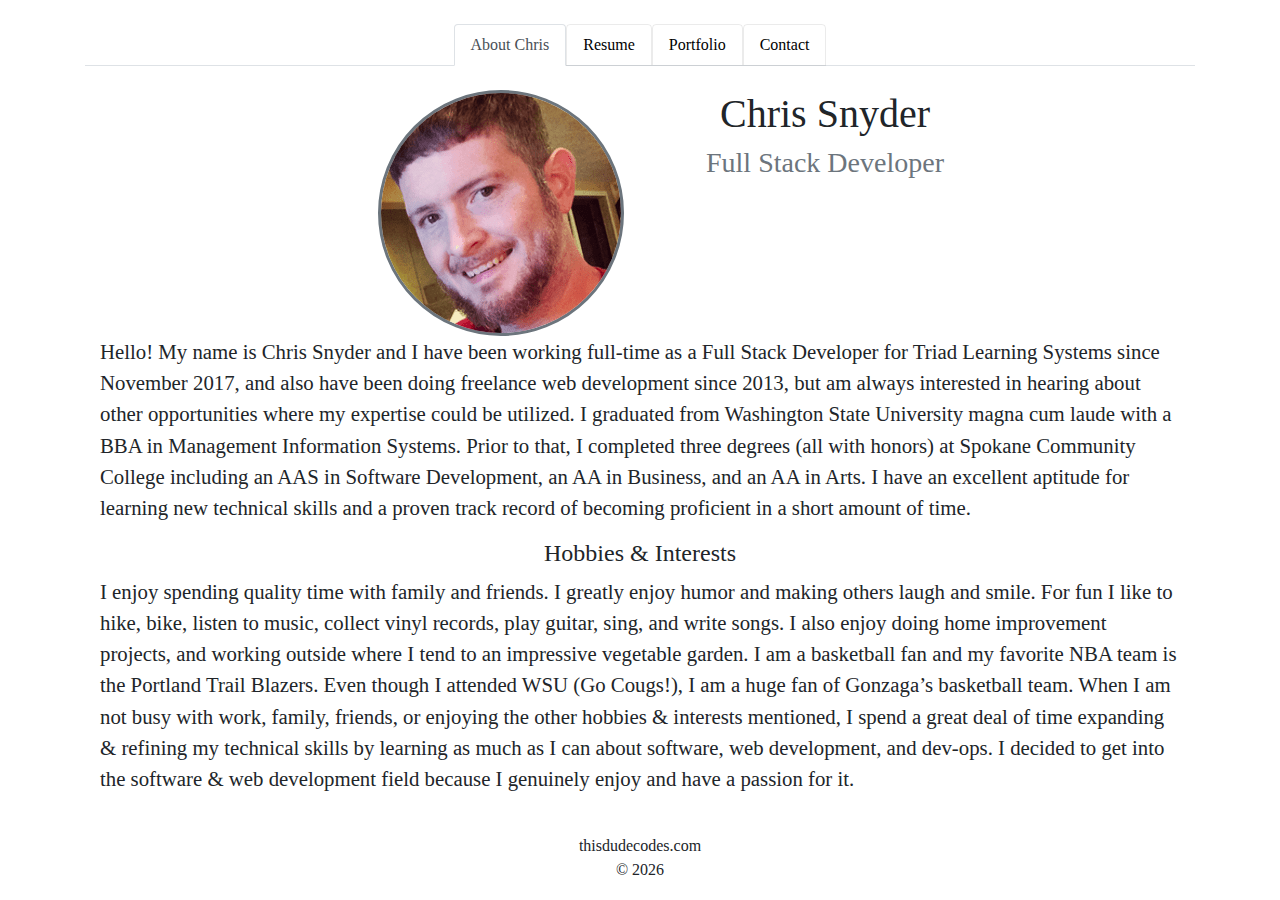
==== commit 87688c99: "pushing design changes to repo..." ====
--- a/index.html
+++ b/index.html
@@ -360,10 +360,10 @@
                 <div class="row">
 
                     <div class="col-12">
-                        <p class="calibri main-text">Hello! My name is Chris Snyder and I have been working full-time as a professional Full Stack Developer since November 2017, but am always interested in hearing about other opportunities where my expertise could be utilized.  In August 2017, I graduated from Washington State University magna cum laude with a BBA in Management Information Systems.  Prior to that I completed three degrees (all with honors) at Spokane Community College including an AAS in Software Development, an AA in Business, and an AA in Arts.  I have an excellent aptitude for learning new technical skills and a proven track record of becoming proficient with them in a short amount of time.</p>
+                        <p class="calibri main-text">Hello! My name is Chris Snyder and I have been working full-time as a Full Stack Developer for Triad Learning Systems since November 2017, and also have been doing freelance web development since 2013, but am always interested in hearing about other opportunities where my expertise could be utilized.  I graduated from Washington State University magna cum laude with a BBA in Management Information Systems.  Prior to that, I completed three degrees (all with honors) at Spokane Community College including an AAS in Software Development, an AA in Business, and an AA in Arts.  I have an excellent aptitude for learning new technical skills and a proven track record of becoming proficient in a short amount of time.</p>
 
                         <h2 class="trebuchet lg-headers-sub text-center"> <i class="fas fa-guitar"></i> Hobbies &amp; Interests <i class="fas fa-bicycle"></i></h2>
-                        <p class="calibri main-text">I enjoy spending quality time with family and friends.  I greatly enjoy humor and making others laugh and smile.  For fun I like to hike, bike, listen to music, collect vinyl records, play guitar, sing, and write songs.  I also enjoy doing home improvement projects, and working outside during the warmer months, tending to an impressive vegetable garden.  I am a basketball fan and my favorite NBA team is the Portland Trail Blazers.  Even though I attended WSU (Go Cougs!), I am a huge fan of Gonzaga’s basketball team.  When I am not busy with work, family, friends, or enjoying the other hobbies or interests mentioned, I spend a great deal of time expanding & refining my technical skills by learning as much as I can about software, coding, web development &amp; computers.  I truly love and am satisfied by what I do professionally.  In fact, I enjoy it so much that I am regularly working on professional or personal coding projects for hours after putting in a full day of effort at work.</p>
+                        <p class="calibri main-text">I enjoy spending quality time with family and friends.  I greatly enjoy humor and making others laugh and smile.  For fun I like to hike, bike, listen to music, collect vinyl records, play guitar, sing, and write songs.  I also enjoy doing home improvement projects, and working outside where I tend to an impressive vegetable garden.  I am a basketball fan and my favorite NBA team is the Portland Trail Blazers.  Even though I attended WSU (Go Cougs!), I am a huge fan of Gonzaga’s basketball team.  When I am not busy with work, family, friends, or enjoying the other hobbies & interests mentioned, I spend a great deal of time expanding & refining my technical skills by learning as much as I can about software, web development, and dev-ops.  I decided to get into the software &amp; web development field because I genuinely enjoy and have a passion for it.</p>
                     </div>
 
                 </div>
@@ -1371,6 +1371,74 @@
                 <div class="col-sm-12 mt-5 col-md-6">
                     <div class="my-gallery" itemscope itemtype="http://schema.org/ImageGallery">
                         <figure itemprop="associatedMedia" itemscope itemtype="http://schema.org/ImageObject">
+                            <a href="images-new/amHodgson-Homepage.png" itemprop="contentUrl" data-size="574x1135">
+                                <img src="images-new/amhodgson-main-wp.png" itemprop="thumbnail" alt="amhodgson.com" />
+                            </a>
+                            <figcaption itemprop="caption description">Custom responsive Bootstrap 4 Wordpress template/theme</figcaption>
+                        </figure>
+
+                        <figure style="display:none;" itemprop="associatedMedia" itemscope itemtype="http://schema.org/ImageObject">
+                            <a href="images-new/custom-Book-AMHodgson.png" itemprop="contentUrl" data-size="747x635">
+                                <img src="images-new/custom-Book-AMHodgson.png" itemprop="thumbnail" alt="Image description" />
+                            </a>
+                            <figcaption itemprop="caption description">Custom Book page utilizing CSS3/HTML5/Bootstrap 4/Wordpress templating based on client's vision.</figcaption>
+                        </figure>
+
+                        <figure style="display:none;" itemprop="associatedMedia" itemscope itemtype="http://schema.org/ImageObject">
+                            <a href="images-new/article-show-page-AMHodgson-WP.png" itemprop="contentUrl" data-size="757x2132">
+                                <img src="images-new/article-show-page-AMHodgson-WP.png" itemprop="thumbnail" alt="Image description" />
+                            </a>
+                            <figcaption itemprop="caption description">Custom Article show page utilizing CSS3/HTML5/Bootstrap 4/Wordpress templating based on client's vision.  Also revamped YouTube embed to be more mobile friendly/responsive.</figcaption>
+                        </figure>
+
+
+
+
+                        <figure style="display:none;" itemprop="associatedMedia" itemscope itemtype="http://schema.org/ImageObject">
+                            <a href="images-new/AMHodgson-Author.png" itemprop="contentUrl" data-size="747x536">
+                                <img src="images-new/AMHodgson-Author.png" itemprop="thumbnail" alt="Image description" />
+                            </a>
+                            <figcaption itemprop="caption description">Custom Author Bio page utilizing CSS3/HTML5/Bootstrap 4/Wordpress templating, again based on the client's vision.</figcaption>
+                        </figure>
+
+
+                        <figure style="display:none;" itemprop="associatedMedia" itemscope itemtype="http://schema.org/ImageObject">
+                            <a href="images-new/amHodgson-Blog.png" itemprop="contentUrl" data-size="757x1808">
+                                <img src="images-new/amHodgson-Blog.png" itemprop="thumbnail" alt="Image description" />
+                            </a>
+                            <figcaption itemprop="caption description">Custom Wordpress Blog page utilizing CSS3/HTML5/Bootstrap 4/Wordpress templating incorporating elements from client's vision.</figcaption>
+                        </figure>
+
+                        <figure style="display:none;" itemprop="associatedMedia" itemscope itemtype="http://schema.org/ImageObject">
+                            <a href="images-new/AMHodgson-Calendar-Plugin-CustomizedLook.png" itemprop="contentUrl" data-size="747x855">
+                                <img src="images-new/AMHodgson-Calendar-Plugin-CustomizedLook.png" itemprop="thumbnail" alt="Image description" />
+                            </a>
+                            <figcaption itemprop="caption description">Customized theme for Wordpress Calendar plugin (The Events Calendar - - https://wordpress.org/plugins/the-events-calendar) utilizing CSS3/HTML5/Bootstrap 4/Wordpress templating, and maintaining my incorporation of elements from the client's vision.</figcaption>
+                        </figure>
+
+                        <figure style="display:none;" itemprop="associatedMedia" itemscope itemtype="http://schema.org/ImageObject">
+                            <a href="images-new/AMHodgson-Contact.png" itemprop="contentUrl" data-size="757x1019">
+                                <img src="images-new/AMHodgson-Contact.png" itemprop="thumbnail" alt="Image description" />
+                            </a>
+                            <figcaption itemprop="caption description">Customized contact page utilizing CSS3/HTML5/Bootstrap 4/Wordpress templating, and maintaining the incorporation of stylistic elements from the client's vision.</figcaption>
+                        </figure>
+
+
+                    </div>
+                    <h6 class="trebuchet">Custom Wordpress Theme<br/><a href="https://wp.amhodgson.com" target="_blank" class="port-links">AMHodgson.com</a> (Coming Summer 2019)</h6>
+                    <a href="#demo16" class="btn btn-dark" data-toggle="collapse">More Info</a>
+                    <div id="demo16" class="collapse calibri">
+                        <br/>
+                        <p>I created this responsive custom Bootstrap 4 Wordpress template/theme for author AM Hodgson.  As of Spring 2019 this site is not launched and still in development, but if you wish to see the live version of this website please visit:  <a href="https://wp.amhodgson.com/" target="_blank">https://wp.amhodgson.com</a></p>
+                    </div>
+
+                </div>
+
+
+
+                <div class="col-sm-12 mt-5 col-md-6">
+                    <div class="my-gallery" itemscope itemtype="http://schema.org/ImageGallery">
+                        <figure itemprop="associatedMedia" itemscope itemtype="http://schema.org/ImageObject">
                             <a href="images-new/amhodgson-section-main.png" itemprop="contentUrl" data-size="1048x1333">
                                 <img src="images-new/amhodgson-main.png" itemprop="thumbnail" alt="amhodgson.com" />
                             </a>
@@ -1392,12 +1460,12 @@
                         </figure>
 
                     </div>
-                    <h6 class="trebuchet">Custom Tumblr Theme<br/><a href="http://www.amhodgson.com" target="_blank" class="port-links">AMHodgson.com</a></h6>
+                    <h6 class="trebuchet">Custom Tumblr Theme<br/><a href="http://www.amhodgson.com" target="_blank" class="port-links">AMHodgson.com</a> (Summer 2014-Summer 2019)</h6>
                     <a href="#demo8" class="btn btn-dark" data-toggle="collapse">More Info</a>
                     <div id="demo8" class="collapse calibri">
                         <br/>
 
-                        <p>I created this responsive custom Tumblr theme with my sister for her writing career.  Before taking on this project I did not know much about Tumblr, so I was required to learn how to create a custom theme and found that it is a similar process to creating Wordpress themes.  For this project I also created a custom contact form page utilizing PHP.  I would not say that I am proficient at creating Tumblr themes but I am confident I could get better at it, and it would also not be difficult for me to learn similar templating.  If you wish to see the live version of this website please visit:  <a href="http://amhodgson.com/" target="_blank">http://www.amhodgson.com</a></p>
+                        <p>I created this responsive custom Tumblr theme for author AM Hodgson.  Before taking on this project I did not know much about Tumblr, so I was required to learn how to create a custom theme and found that it is a similar process to creating Wordpress themes.  For this project I also created a custom contact form page utilizing PHP.  I would not say that I am proficient at creating Tumblr themes but I am confident I could get better at it, and it would also not be difficult for me to learn similar templating.  If you wish to see the live version of this website please visit:  <a href="http://amhodgson.com/" target="_blank">http://www.amhodgson.com</a></p>
 
 
                     </div>
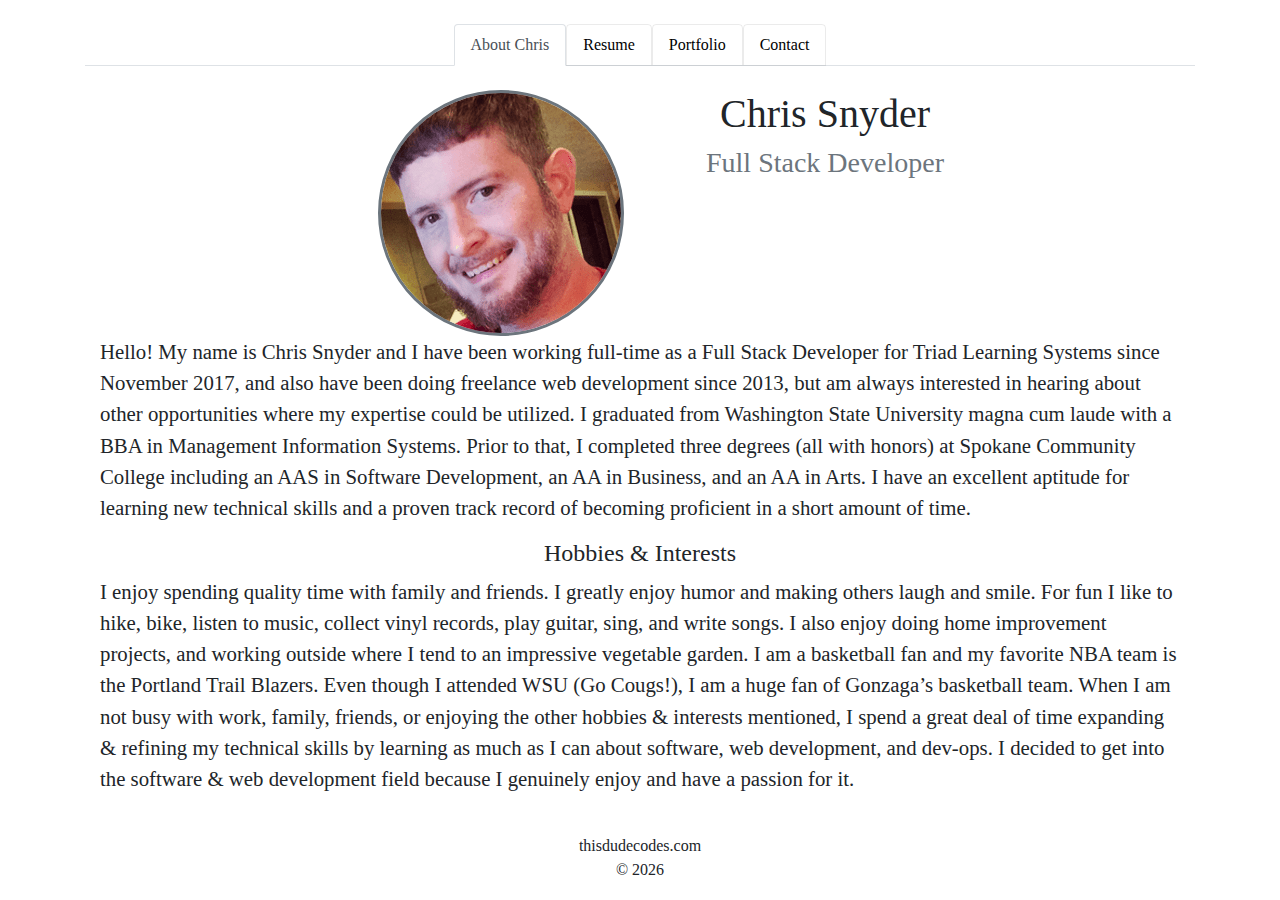
==== commit 132270b6: "pushing design changes to repo..." ====
--- a/index.html
+++ b/index.html
@@ -376,7 +376,7 @@
             <br/>
 
             <div class="container">
-                <h1 id="resume_header" class="trebuchet lg-headers text-center"><i class="fas fa-file-alt"></i> Resume <a class="btn btn-sm btn-dark" href="CSnyder-Resume-March-30th-2019.pdf"><i class="fas fa-download"></i> PDF</a></h1>
+                <h1 id="resume_header" class="trebuchet lg-headers text-center"><i class="fas fa-file-alt"></i> Resume <a class="btn btn-sm btn-dark" href="Chris_Snyder_Resume.pdf"><i class="fas fa-download"></i> PDF</a></h1>
 
             <div class="row">
 
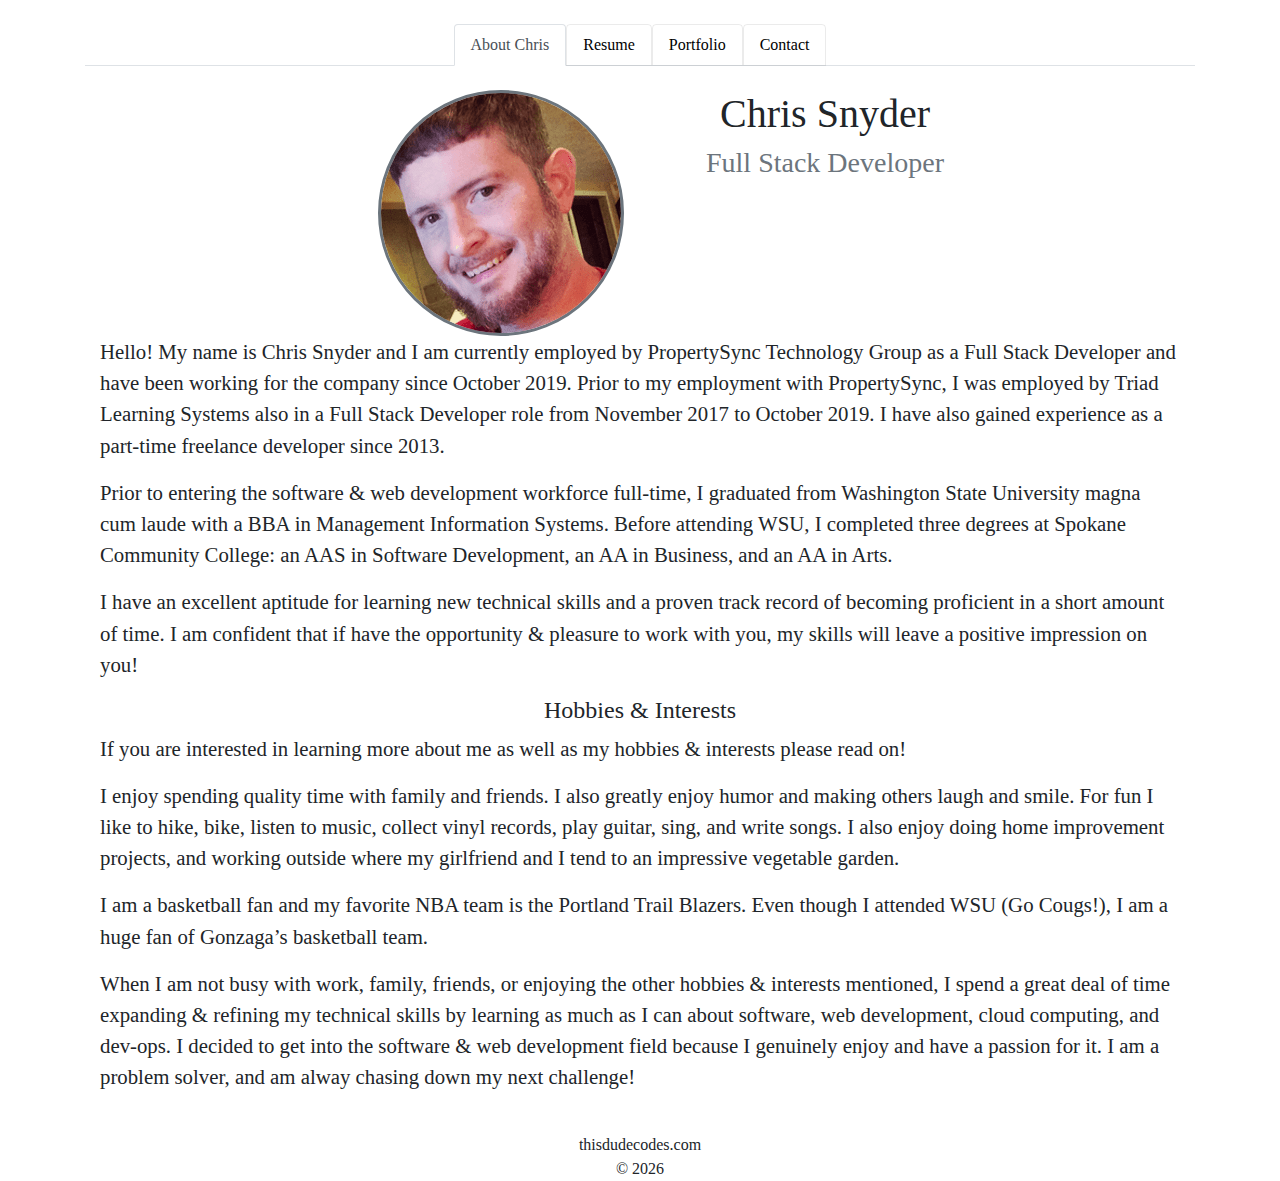
==== commit a5f19871: "added latest work history and revised resume for 2020" ====
--- a/index.html
+++ b/index.html
@@ -360,10 +360,15 @@
                 <div class="row">
 
                     <div class="col-12">
-                        <p class="calibri main-text">Hello! My name is Chris Snyder and I have been working full-time as a Full Stack Developer for Triad Learning Systems since November 2017, and also have been doing freelance web development since 2013, but am always interested in hearing about other opportunities where my expertise could be utilized.  I graduated from Washington State University magna cum laude with a BBA in Management Information Systems.  Prior to that, I completed three degrees (all with honors) at Spokane Community College including an AAS in Software Development, an AA in Business, and an AA in Arts.  I have an excellent aptitude for learning new technical skills and a proven track record of becoming proficient in a short amount of time.</p>
+                        <p class="calibri main-text">Hello! My name is Chris Snyder and I am currently employed by PropertySync Technology Group as a Full Stack Developer and have been working for the company since October 2019.  Prior to my employment with PropertySync, I was employed by Triad Learning Systems also in a Full Stack Developer role from November 2017 to October 2019. I have also gained experience as a part-time freelance developer since 2013.</p> 
+                        <p class="calibri main-text">Prior to entering the software &amp; web development workforce full-time, I graduated from Washington State University magna cum laude with a BBA in Management Information Systems.  Before attending WSU, I completed three degrees at Spokane Community College: an AAS in Software Development, an AA in Business, and an AA in Arts.</p>  
+                        <p class="calibri main-text">I have an excellent aptitude for learning new technical skills and a proven track record of becoming proficient in a short amount of time.  I am confident that if have the opportunity &amp; pleasure to work with you, my skills will leave a positive impression on you!</p>
 
                         <h2 class="trebuchet lg-headers-sub text-center"> <i class="fas fa-guitar"></i> Hobbies &amp; Interests <i class="fas fa-bicycle"></i></h2>
-                        <p class="calibri main-text">I enjoy spending quality time with family and friends.  I greatly enjoy humor and making others laugh and smile.  For fun I like to hike, bike, listen to music, collect vinyl records, play guitar, sing, and write songs.  I also enjoy doing home improvement projects, and working outside where I tend to an impressive vegetable garden.  I am a basketball fan and my favorite NBA team is the Portland Trail Blazers.  Even though I attended WSU (Go Cougs!), I am a huge fan of Gonzaga’s basketball team.  When I am not busy with work, family, friends, or enjoying the other hobbies & interests mentioned, I spend a great deal of time expanding & refining my technical skills by learning as much as I can about software, web development, and dev-ops.  I decided to get into the software &amp; web development field because I genuinely enjoy and have a passion for it.</p>
+                        <p class="calibri main-text">If you are interested in learning more about me as well as my hobbies & interests please read on!</p>
+                        <p class="calibri main-text">I enjoy spending quality time with family and friends.  I also greatly enjoy humor and making others laugh and smile.  For fun I like to hike, bike, listen to music, collect vinyl records, play guitar, sing, and write songs.  I also enjoy doing home improvement projects, and working outside where my girlfriend and I tend to an impressive vegetable garden.</p>
+                        <p class="calibri main-text">I am a basketball fan and my favorite NBA team is the Portland Trail Blazers.  Even though I attended WSU (Go Cougs!), I am a huge fan of Gonzaga’s basketball team.</p>
+                        <p class="calibri main-text">When I am not busy with work, family, friends, or enjoying the other hobbies & interests mentioned, I spend a great deal of time expanding &amp; refining my technical skills by learning as much as I can about software, web development, cloud computing, and dev-ops.  I decided to get into the software &amp; web development field because I genuinely enjoy and have a passion for it.  I am a problem solver, and am alway chasing down my next challenge!</p>
                     </div>
 
                 </div>
@@ -384,10 +389,14 @@
                     <h2 class="trebuchet lg-headers"><i class="fas fa-laptop-code"></i> Experience</h2>
                     <br/>
 
-
-                            <span class="badge badge-dark mb-2 trebuchet">Nov 2017 - Present</span>
+                    <span class="badge badge-dark mb-2 trebuchet">Oct 2019 - Present</span>
+                    <h3 class="trebuchet h3-resume">Full Stack Developer | <span class="resume-break">PropertySync Technology Group</span></h3>
+                            <p class="calibri">While working at PropertySync I have been utilizing Docker, PostgreSQL, Ruby, SQL Server, Symfony, Laravel, and VueJS. I routinely create utilities with Ruby and VueJS for internal users to shorten tedious tasks involved in the process of parsing data converted from several legacy title company system database formats into PropertySync's proprietary system and database formats. In addition, another of my routine duties is to draft or revise technical documentation meant to assist with the troubleshooting and resolution of technical issues encountered by users as a benefit to current &amp; future developers. I have also been tasked with creating several custom market share reports using PostgreSQL for several title company administrators that work with PropertySync.  In addition, I assist customers with technical issues and take pride in maintaining a stellar level of customer service.</p>
+                            <hr/>
+
+                            <span class="badge badge-dark mb-2 trebuchet">Nov 2017 - Oct 2019</span>
                     <h3 class="trebuchet h3-resume">Full Stack Developer | <span class="resume-break">Triad Learning Systems</span></h3>
-                            <p class="calibri">During my tenure with the company I have completed a multitude of projects using AWS, Bootstrap 3/4, C#, CSS3, Docker, Git, HTML5, JavaScript, jQuery, Laravel, SQL, Symfony, and VB Script.  I have maintained an exceptional level of customer service while collaborating with team members on project requirements, involving both front-end & back-end development and have successfully met or exceeded deadlines.  The projects I have completed for TLS on my own or as a collaborative effort have had a considerably positive effect on company revenue.</p>
+                            <p class="calibri">During my tenure with the Triad, I completed a multitude of projects using AWS, Bootstrap 3/4, C#, CSS, Docker, Git, HTML, JavaScript, jQuery, Laravel, Linux, SQL, Symfony, VB Script, and Vue. While working with the TLS, I maintained an exceptional level of customer service when collaborating with team members on project requirements, involving both front-end & back-end development and successfully met or exceeded deadlines.  Prior to leaving, myself and two other developers successfully delivered a revamped version of Triad's flagship e-commerce website & systems.  The projects I completed for TLS on my own or as a collaborative effort had a considerably positive effect on company revenue that continue to pay dividends today.</p>
                             <hr/>
 
                             <span class="badge badge-dark mb-2 trebuchet">2013 - Present</span>
@@ -610,6 +619,11 @@
                     </tr>
 
                     <tr class="d-flex">
+                        <td class="col-6">Vue.js</td>
+                        <td class="col-6"><div class="rating"><div class="stars"></div><div class="back" style="width:75%;"></div></div></td>
+                    </tr>
+
+                    <tr class="d-flex">
                         <td class="col-6">Wordpress</td>
                         <td class="col-6"><div class="rating"><div class="stars"></div><div class="back" style="width:80%;"></div></div></td>
                     </tr>
